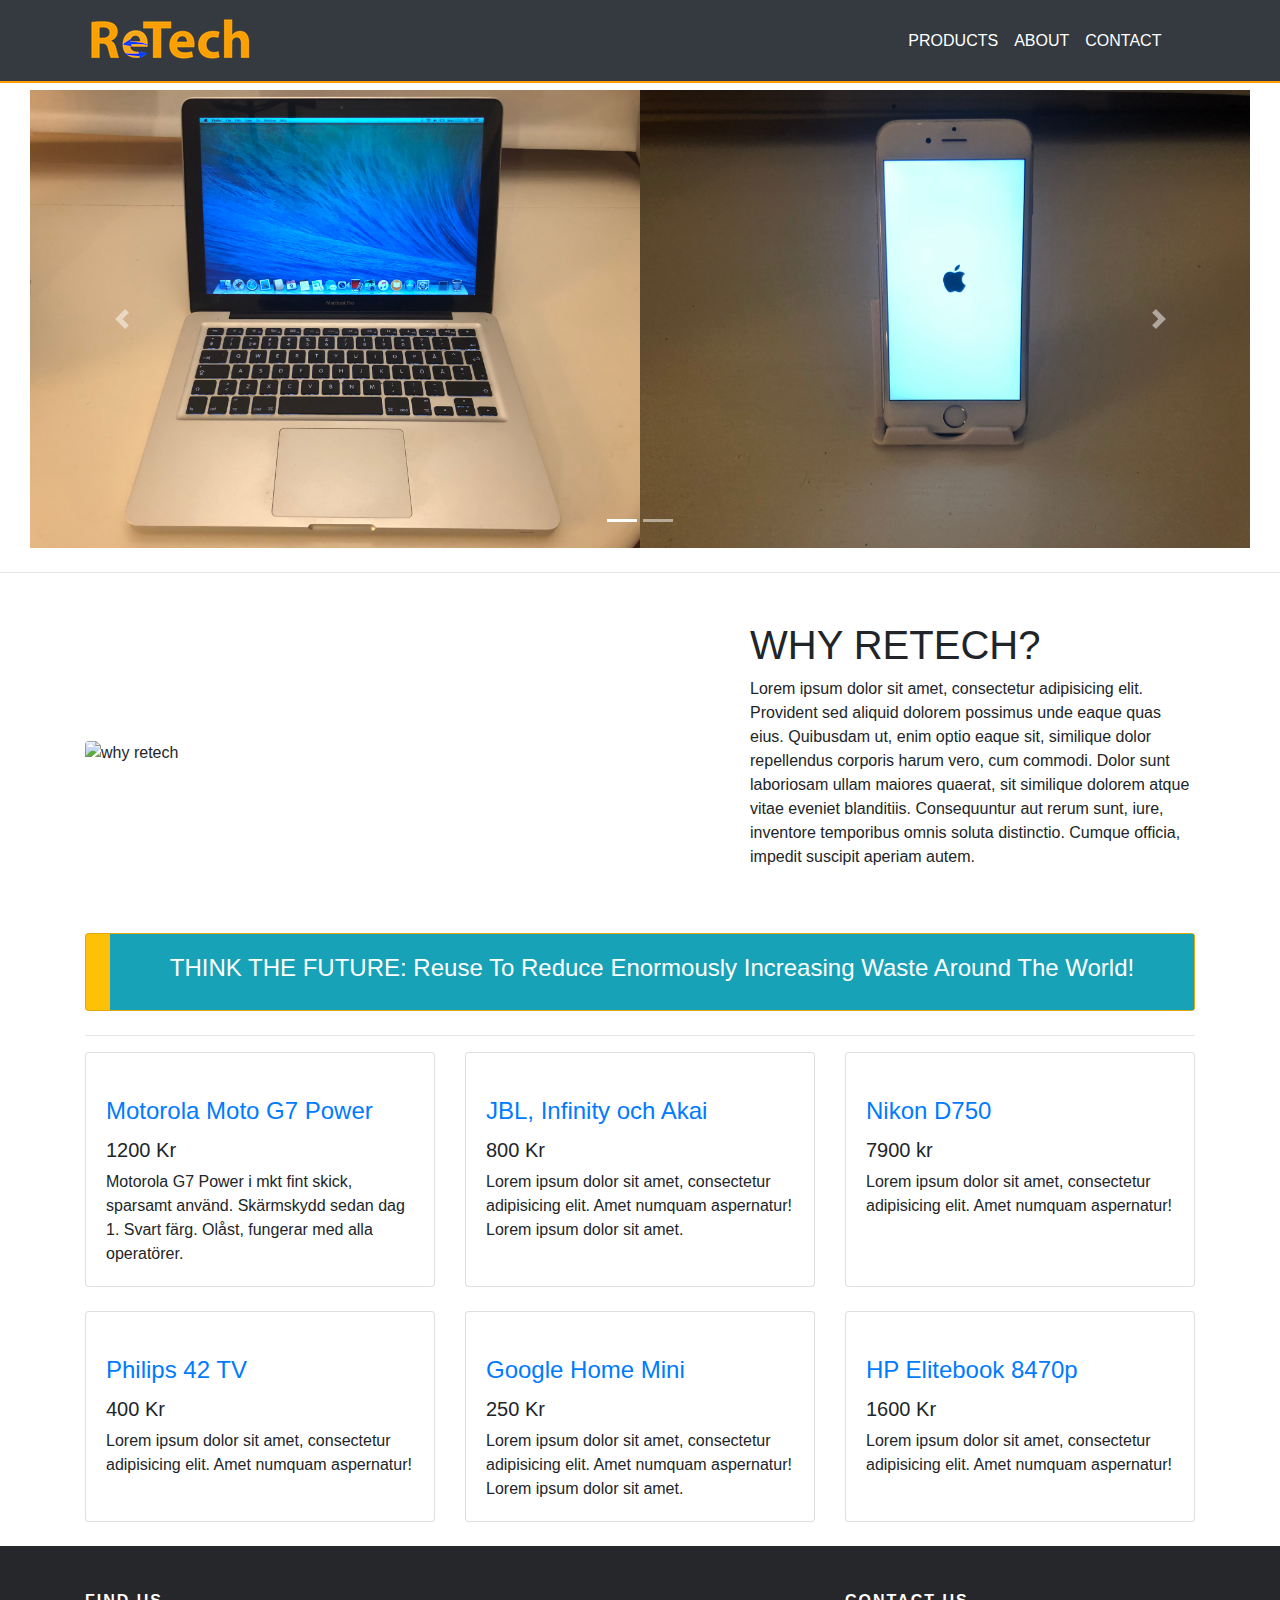
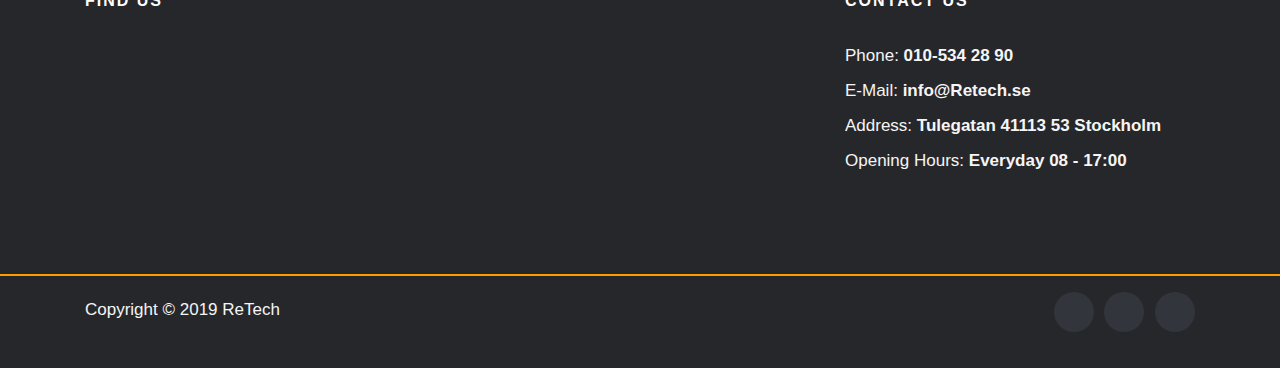
==== main.html @ e233557e "Merge branch 'master' of https://github.com/IlluminatorWatch/ReTech" ====
<!DOCTYPE html>
<html lang="en">

<head>
    <title>ReTech</title>

    <!-- Required meta tags -->
    <meta charset="utf-8">
    <meta name="viewport" content="width=device-width, initial-scale=1, shrink-to-fit=no">

    <!-- Fontawesome CSS -->
    <link rel="stylesheet" href="https://use.fontawesome.com/releases/v5.6.1/css/all.css" integrity="sha384-gfdkjb5BdAXd+lj+gudLWI+BXq4IuLW5IT+brZEZsLFm++aCMlF1V92rMkPaX4PP" crossorigin="anonymous">

    <!-- Bootstrap CSS -->
    <link rel="stylesheet" href="https://stackpath.bootstrapcdn.com/bootstrap/4.1.3/css/bootstrap.min.css">


    <link rel="stylesheet" href="css/main.css">


</head>

<body>
    <!-- Navbar -->
    <nav class="navbar bg-dark navbar-expand-md navbar-dark fixed-top" id="nav-main">
        <div class="container">
            <a href="main.html" class="navbar-brand">
                <img src="img/retech_logo_2.png" alt="ReTech logo">
            </a>
            <button class="navbar-toggler" type="button" data-toggle="collapse" data-target="#navbarCollapse">
                <span class="navbar-toggler-icon"></span>
            </button>

            <div id="navbarCollapse" class="collapse navbar-collapse">
                <ul class="navbar-nav ml-auto">
                    <li class="nav-item">
                        <a href="#" class="nav-link active"><i class="fa fa-fw fa-home"></i>
                        </a>
                    </li>

                    <li class="nav-item dropdown">
                        <a href="html/products.html" class="nav-link active">
                            PRODUCTS
                        </a>
                    </li>

                    <li class="nav-item">
                        <a href="html/about.html" class="nav-link active">
                            ABOUT
                        </a>
                    </li>

                    <li class="nav-item">
                        <a href="#footer" class="nav-link active">
                            CONTACT
                        </a>
                    </li>

                    <li class="nav-item">
                        <a href="html/cart.html" class="nav-link active"> <i class="fas fa-shopping-basket"></i><span class="badge badge-notify my-cart-badge text-warning"> </span>
                        </a>
                    </li>
                </ul>
            </div>
        </div>
    </nav>

    <!-- Carousel -->
    <div class="container-fluid">
        <div class="col-12">
            <div id="carouselExampleIndicators" class="carousel slide" data-ride="carousel">
                <ol class="carousel-indicators">
                    <li data-target="#carouselExampleIndicators" data-slide-to="0" class="active"></li>
                    <li data-target="#carouselExampleIndicators" data-slide-to="1"></li>
                </ol>
                <div class="carousel-inner">
                    <div class="carousel-item active">
                        <div class="my-carousel">
                            <img src="img/bild1.jpg" class="w-50" alt="...">
                            <img src="img/bild2.jpg" class="w-50" alt="...">
                        </div>
                    </div>
                    <div class="carousel-item">
                        <div class="my-carousel">
                            <img src="img/bild3.jpg" class="w-50" alt="...">
                            <img src="img/bild4.jpg" class="w-50" alt="...">
                        </div>
                    </div>
                </div>
                <a class="carousel-control-prev" href="#carouselExampleIndicators" role="button" data-slide="prev">
                    <span class="carousel-control-prev-icon" aria-hidden="true"></span>
                    <span class="sr-only">Previous</span>
                </a>
                <a class="carousel-control-next" href="#carouselExampleIndicators" role="button" data-slide="next">
                    <span class="carousel-control-next-icon" aria-hidden="true"></span>
                    <span class="sr-only">Next</span>
                </a>
            </div>
        </div>
    </div>


    <hr class=" mt-4">

    <!-- Page Content -->
    <div class="container">

        <!-- Why Retech -->
        <div class="row align-items-center my-5">
            <div class="col-lg-7">
                <img class="img-fluid rounded mb-4 mb-lg-0" src="img/foto_44.jpg" alt="why retech">
            </div>
            <div class="col-lg-5">
                <h1 class="font-weight-light">WHY RETECH?</h1>
                <p>Lorem ipsum dolor sit amet, consectetur adipisicing elit. Provident sed aliquid dolorem possimus unde eaque quas eius. Quibusdam ut, enim optio eaque sit, similique dolor repellendus corporis harum vero, cum commodi. Dolor sunt laboriosam
                    ullam maiores quaerat, sit similique dolorem atque vitae eveniet blanditiis. Consequuntur aut rerum sunt, iure, inventore temporibus omnis soluta distinctio. Cumque officia, impedit suscipit aperiam autem.</p>
            </div>
        </div>


        <!-- Call to Action -->
        <div class="card text-white bg-warning my-4  pl-4 text-center">
            <div class="card-body bg-info">
                <h4 class="text-white">
                    THINK THE FUTURE: Reuse To Reduce Enormously Increasing Waste Around The World!
                </h4>
            </div>
        </div>
        <hr class="mt-4">

        <!-- Content Row -->
        <div class="row">
            <div class="col-lg-4 col-md-6 mb-4">
                <div class="card h-100">
                    <a href="#"><img class="card-img-top" src="img/motorola.png" alt=""></a>
                    <div class="card-body">
                        <h4 class="card-title">
                            <a href="#">Motorola Moto G7 Power</a>
                        </h4>
                        <h5>1200 Kr</h5>
                        <p class="card-text">
                            Motorola G7 Power i mkt fint skick, sparsamt använd. Skärmskydd sedan dag 1. Svart färg. Olåst, fungerar med alla operatörer.
                        </p>
                    </div>
                </div>
            </div>
            <div class="col-lg-4 col-md-6 mb-4">
                <div class="card h-100">
                    <a href="#"><img class="card-img-top" src="img/Jbl.png" alt=""></a>
                    <div class="card-body">
                        <h4 class="card-title">
                            <a href="#">JBL, Infinity och Akai</a>
                        </h4>
                        <h5>800 Kr</h5>
                        <p class="card-text">Lorem ipsum dolor sit amet, consectetur adipisicing elit. Amet numquam aspernatur! Lorem ipsum dolor sit amet.</p>
                    </div>
                </div>
            </div>

            <div class="col-lg-4 col-md-6 mb-4">
                <div class="card h-100">
                    <a href="#"><img class="card-img-top" src="img/Nikon D750.png" alt=""></a>
                    <div class="card-body">
                        <h4 class="card-title">
                            <a href="#">Nikon D750</a>
                        </h4>
                        <h5>7900 kr</h5>
                        <p class="card-text">Lorem ipsum dolor sit amet, consectetur adipisicing elit. Amet numquam aspernatur!</p>
                    </div>
                </div>
            </div>

            <div class="col-lg-4 col-md-6 mb-4">
                <div class="card h-100">
                    <a href="#"><img class="card-img-top" src="img/Philips 42 TV.png" alt=""></a>
                    <div class="card-body">
                        <h4 class="card-title">
                            <a href="#">Philips 42 TV</a>
                        </h4>
                        <h5>400 Kr</h5>
                        <p class="card-text">Lorem ipsum dolor sit amet, consectetur adipisicing elit. Amet numquam aspernatur!</p>
                    </div>
                </div>
            </div>

            <div class="col-lg-4 col-md-6 mb-4">
                <div class="card h-100">
                    <a href="#"><img class="card-img-top" src="img/Google Home Mini.png" alt=""></a>
                    <div class="card-body">
                        <h4 class="card-title">
                            <a href="#">Google Home Mini</a>
                        </h4>
                        <h5>250 Kr</h5>
                        <p class="card-text">Lorem ipsum dolor sit amet, consectetur adipisicing elit. Amet numquam aspernatur! Lorem ipsum dolor sit amet.</p>
                    </div>
                </div>
            </div>

            <div class="col-lg-4 col-md-6 mb-4">
                <div class="card h-100">
                    <a href="#"><img class="card-img-top" src="img/HP Elitebook 8470p.png" alt=""></a>
                    <div class="card-body">
                        <h4 class="card-title">
                            <a href="#">HP Elitebook 8470p</a>
                        </h4>
                        <h5>1600 Kr</h5>
                        <p class="card-text">Lorem ipsum dolor sit amet, consectetur adipisicing elit. Amet numquam aspernatur!</p>
                    </div>
                </div>
            </div>
        </div>
    </div>
    <!-- /.container -->

    <!-- /footer -->
    <footer id="footer" class="site-footer">
        <div class="container">
            <div class="row">

                <div class="col-sm-12 col-md-8">
                    <h6><b>Find Us</b></h6>
                    <iframe src="https://www.google.com/maps/embed?pb=!1m18!1m12!1m3!1d2034.2135041573024!2d18.055839615561407!3d59.346083816721794!2m3!1f0!2f0!3f0!3m2!1i1024!2i768!4f13.1!3m3!1m2!1s0x465f9d6c1f42b387%3A0xdfa8086ea7907082!2sTulegatan%2041%2C%20113%2053%20Stockholm!5e0!3m2!1ssv!2sse!4v1575978745224!5m2!1ssv!2sse"
                        width="300" height="200" frameborder="0" style="border:0;" allowfullscreen=""></iframe>
                </div>

                <div class="col-xs-6 col-md-4">
                    <h6><b>Contact Us</b></h6>
                    <ul class="footer-contact">
                        <li>Phone: <b>010-534 28 90</b></li>
                        <li>E-Mail: <b>info@Retech.se</b></li>
                        <li>Address: <b>Tulegatan 41113 53 Stockholm</b></li>
                        <li>Opening Hours: <b>Everyday 08 - 17:00</b></li>
                    </ul>
                </div>
            </div>
        </div>
        <hr class=" mt-4">
        <div class="container">
            <div class="row">
                <div class="col-md-8 col-sm-6 col-xs-12">
                    <p class="copyright-text">Copyright &copy; 2019 ReTech</p>
                </div>

                <div class="col-md-4 col-sm-6 col-xs-12">
                    <ul class="social-icons">
                        <li><a class="facebook" href="http://www.facebook.com/" target="_blank"><i class="fab fa-facebook-square"></i></a></li>
                        <li><a class="twitter" href="http://www.twitter.com/" target="_blank"><i class="fab fa-twitter"></i></a></li>
                        <li><a class="linkedin" href="http://www.linkedin.com/" target="_blank"><i class="fab fa-linkedin-in"></i></a></li>
                    </ul>
                </div>
            </div>
        </div>
    </footer>


    <button onclick="topFunction()" id="goToTopBtn" title="Go to top"><i class="fas fa-arrow-alt-circle-up"></i></button>

    <script src="https://code.jquery.com/jquery-3.4.1.slim.min.js" integrity="sha384-J6qa4849blE2+poT4WnyKhv5vZF5SrPo0iEjwBvKU7imGFAV0wwj1yYfoRSJoZ+n" crossorigin="anonymous"></script>
    <script src="https://cdn.jsdelivr.net/npm/popper.js@1.16.0/dist/umd/popper.min.js" integrity="sha384-Q6E9RHvbIyZFJoft+2mJbHaEWldlvI9IOYy5n3zV9zzTtmI3UksdQRVvoxMfooAo" crossorigin="anonymous"></script>
    <script src="https://stackpath.bootstrapcdn.com/bootstrap/4.4.0/js/bootstrap.min.js" integrity="sha384-3qaqj0lc6sV/qpzrc1N5DC6i1VRn/HyX4qdPaiEFbn54VjQBEU341pvjz7Dv3n6P" crossorigin="anonymous"></script>


    <script type="text/javascript" src="js/main.js"></script>


</body>

</html>
---- css/main.css ----
* {
    margin: 0;
    padding: 0;
}

.my-carousel {
    display: flex;
    display: -webkit-flex;
    flex-direction: row;
    align-items: center;
}

.navbar {
    border-bottom: 2px solid #FF9D00;
}

body {
    padding-top: 90px;
}

.container {
    width: 100%;
    padding-right: 15px;
    padding-left: 15px;
    margin-right: auto;
    margin-left: auto;
}

.container-fluid {
    width: 100%;
    padding-right: 15px;
    padding-left: 15px;
    margin-right: auto;
    margin-left: auto;
}

.row {
    display: -ms-flexbox;
    display: flex;
    -ms-flex-wrap: wrap;
    flex-wrap: wrap;
    margin-right: -15px;
    margin-left: -15px;
}

img:hover {
    transform: scale(1.05);
    transition: transform .10s;
}

#goToTopBtn {
    display: none;
    position: fixed;
    bottom: 20px;
    right: 30px;
    border: none;
    background-color: #FF9D00;
    color: blue;
    cursor: pointer;
    padding: 10px;
    border-radius: 4px;
}


/*footer*/

.site-footer {
    background-color: #26272b;
    padding: 45px 0 20px;
    font-size: 17px;
    line-height: 35px;
    color: whitesmoke;
}

.site-footer hr {
    border: solid 1px #FF9D00;
}

.site-footer h6 {
    color: #fff;
    font-size: 16px;
    text-transform: uppercase;
    padding-bottom: 20px;
    letter-spacing: 2px;
}

.footer-contact {
    padding-left: 0;
    list-style: none
}

.site-footer .social-icons {
    text-align: right
}

.site-footer .social-icons a {
    width: 40px;
    height: 40px;
    line-height: 40px;
    margin-left: 6px;
    margin-right: 0;
    border-radius: 100%;
    background-color: #33353d
}

.copyright-text {
    margin: 0
}

@media (max-width:991px) {
    .site-footer [class^=col-] {
        margin-bottom: 30px
    }
}

@media (max-width:767px) {
    .site-footer {
        padding-bottom: 0
    }
    .site-footer .copyright-text,
    .site-footer .social-icons {
        text-align: center
    }
}

.social-icons {
    padding-left: 0;
    margin-bottom: 0;
    list-style: none
}

.social-icons li {
    display: inline-block;
    margin-bottom: 4px
}

.social-icons li.title {
    margin-right: 15px;
    text-transform: uppercase;
    color: #96a2b2;
    font-weight: 700;
    font-size: 13px
}

.social-icons a {
    background-color: #eceeef;
    color: #818a91;
    font-size: 16px;
    display: inline-block;
    line-height: 44px;
    width: 44px;
    height: 44px;
    text-align: center;
    margin-right: 8px;
    border-radius: 100%;
    -webkit-transition: all .2s linear;
    -o-transition: all .2s linear;
    transition: all .2s linear
}

.social-icons a:active,
.social-icons a:focus,
.social-icons a:hover {
    color: #fff;
    background-color: #29aafe
}

.social-icons.size-sm a {
    line-height: 34px;
    height: 34px;
    width: 34px;
    font-size: 14px
}

.social-icons a.facebook:hover {
    background-color: #3b5998
}

.social-icons a.twitter:hover {
    background-color: #00aced
}

.social-icons a.linkedin:hover {
    background-color: #007bb6
}

@media (max-width:767px) {
    .social-icons li.title {
        display: block;
        margin-right: 0;
        font-weight: 600
    }
}

@media (min-width: 576px) {
    .container {
        max-width: 540px;
    }
}

@media (min-width: 768px) {
    .container {
        max-width: 720px;
    }
}

@media (min-width: 992px) {
    .container {
        max-width: 960px;
    }
}

@media (min-width: 1200px) {
    .container {
        max-width: 1140px;
    }
}
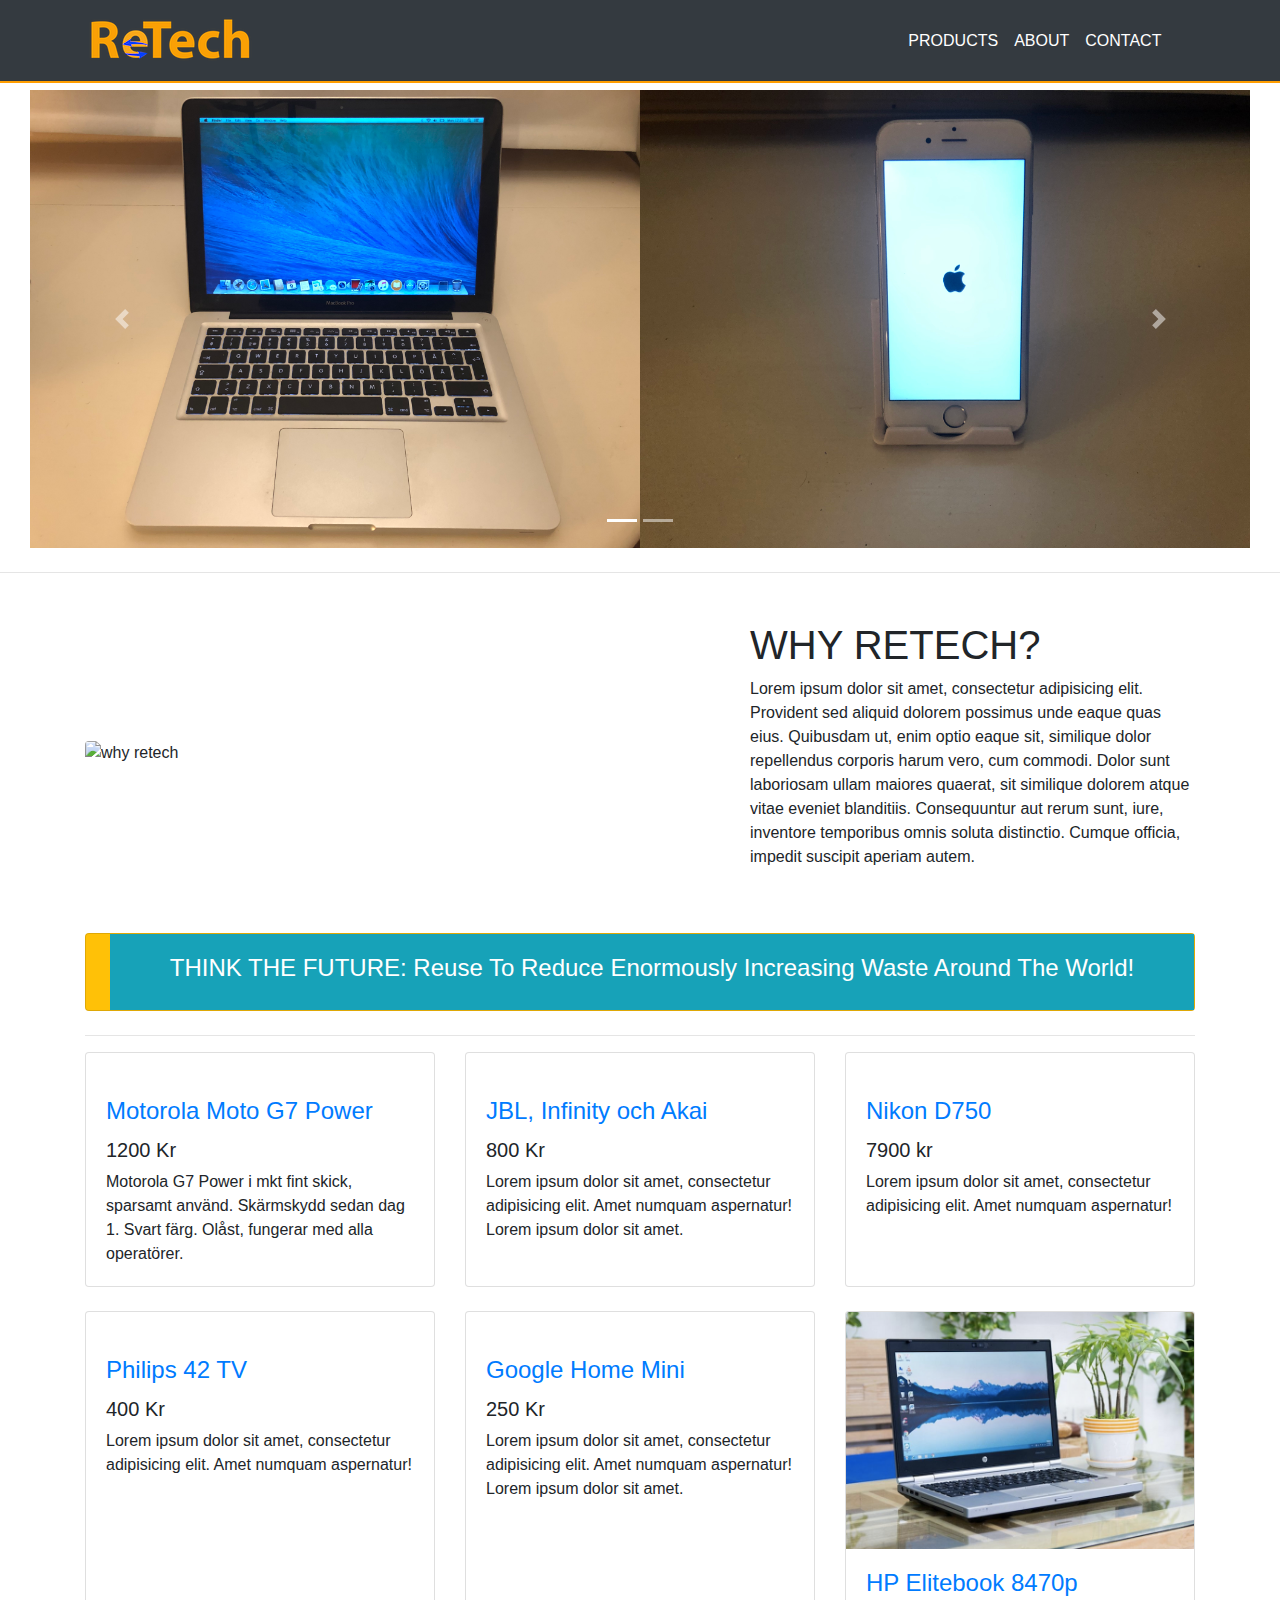
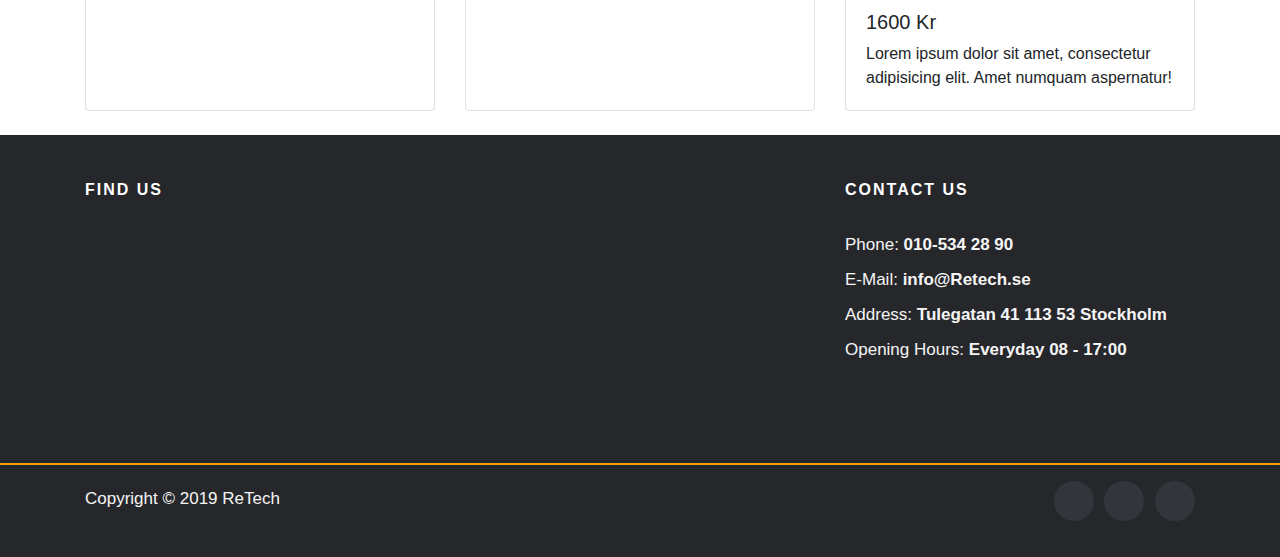
==== commit 56fca534: "Merge branch 'master' of https://github.com/IlluminatorWatch/ReTech" ====
--- a/main.html
+++ b/main.html
@@ -228,7 +228,7 @@
                     <ul class="footer-contact">
                         <li>Phone: <b>010-534 28 90</b></li>
                         <li>E-Mail: <b>info@Retech.se</b></li>
-                        <li>Address: <b>Tulegatan 41113 53 Stockholm</b></li>
+                        <li>Address: <b>Tulegatan 41 113 53 Stockholm</b></li>
                         <li>Opening Hours: <b>Everyday 08 - 17:00</b></li>
                     </ul>
                 </div>
--- a/css/main.css
+++ b/css/main.css
@@ -1,217 +1,234 @@
+/*footer*/
 * {
-    margin: 0;
-    padding: 0;
+  margin: 0;
+  padding: 0;
 }
 
 .my-carousel {
-    display: flex;
-    display: -webkit-flex;
-    flex-direction: row;
-    align-items: center;
+  display: -webkit-box;
+  display: -ms-flexbox;
+  display: flex;
+  display: -webkit-flex;
+  -webkit-box-orient: horizontal;
+  -webkit-box-direction: normal;
+      -ms-flex-direction: row;
+          flex-direction: row;
+  -webkit-box-align: center;
+      -ms-flex-align: center;
+          align-items: center;
 }
 
 .navbar {
-    border-bottom: 2px solid #FF9D00;
+  border-bottom: 2px solid #FF9D00;
 }
 
 body {
-    padding-top: 90px;
+  padding-top: 90px;
 }
 
 .container {
-    width: 100%;
-    padding-right: 15px;
-    padding-left: 15px;
-    margin-right: auto;
-    margin-left: auto;
+  width: 100%;
+  padding-right: 15px;
+  padding-left: 15px;
+  margin-right: auto;
+  margin-left: auto;
 }
 
 .container-fluid {
-    width: 100%;
-    padding-right: 15px;
-    padding-left: 15px;
-    margin-right: auto;
-    margin-left: auto;
+  width: 100%;
+  padding-right: 15px;
+  padding-left: 15px;
+  margin-right: auto;
+  margin-left: auto;
 }
 
 .row {
-    display: -ms-flexbox;
-    display: flex;
-    -ms-flex-wrap: wrap;
-    flex-wrap: wrap;
-    margin-right: -15px;
-    margin-left: -15px;
+  display: -ms-flexbox;
+  display: -webkit-box;
+  display: flex;
+  -ms-flex-wrap: wrap;
+  flex-wrap: wrap;
+  margin-right: -15px;
+  margin-left: -15px;
 }
 
 img:hover {
-    transform: scale(1.05);
-    transition: transform .10s;
+  -webkit-transform: scale(1.05);
+          transform: scale(1.05);
+  -webkit-transition: -webkit-transform .10s;
+  transition: -webkit-transform .10s;
+  transition: transform .10s;
+  transition: transform .10s, -webkit-transform .10s;
 }
 
 #goToTopBtn {
-    display: none;
-    position: fixed;
-    bottom: 20px;
-    right: 30px;
-    border: none;
-    background-color: #FF9D00;
-    color: blue;
-    cursor: pointer;
-    padding: 10px;
-    border-radius: 4px;
-}
-
-
-/*footer*/
+  display: none;
+  position: fixed;
+  bottom: 20px;
+  right: 30px;
+  border: none;
+  background-color: #FF9D00;
+  color: blue;
+  cursor: pointer;
+  padding: 10px;
+  border-radius: 4px;
+}
 
 .site-footer {
-    background-color: #26272b;
-    padding: 45px 0 20px;
-    font-size: 17px;
-    line-height: 35px;
-    color: whitesmoke;
+  background-color: #26272b;
+  padding: 45px 0 20px;
+  font-size: 17px;
+  line-height: 35px;
+  color: whitesmoke;
 }
 
 .site-footer hr {
-    border: solid 1px #FF9D00;
+  border: solid 1px #FF9D00;
 }
 
 .site-footer h6 {
-    color: #fff;
-    font-size: 16px;
-    text-transform: uppercase;
-    padding-bottom: 20px;
-    letter-spacing: 2px;
+  color: #fff;
+  font-size: 16px;
+  text-transform: uppercase;
+  padding-bottom: 20px;
+  letter-spacing: 2px;
+}
+
+.site-footer .social-icons {
+  text-align: right;
+}
+
+.site-footer .social-icons a {
+  width: 40px;
+  height: 40px;
+  line-height: 40px;
+  margin-left: 6px;
+  margin-right: 0;
+  border-radius: 100%;
+  background-color: #33353d;
 }
 
 .footer-contact {
-    padding-left: 0;
-    list-style: none
-}
-
-.site-footer .social-icons {
-    text-align: right
-}
-
-.site-footer .social-icons a {
-    width: 40px;
-    height: 40px;
-    line-height: 40px;
-    margin-left: 6px;
+  padding-left: 0;
+  list-style: none;
+}
+
+.copyright-text {
+  margin: 0;
+}
+
+.social-icons {
+  padding-left: 0;
+  margin-bottom: 0;
+  list-style: none;
+}
+
+.social-icons li {
+  display: inline-block;
+  margin-bottom: 4px;
+}
+
+.social-icons li.title {
+  margin-right: 15px;
+  text-transform: uppercase;
+  color: #96a2b2;
+  font-weight: 700;
+  font-size: 13px;
+}
+
+.social-icons a {
+  background-color: #eceeef;
+  color: #818a91;
+  font-size: 16px;
+  display: inline-block;
+  line-height: 44px;
+  width: 44px;
+  height: 44px;
+  text-align: center;
+  margin-right: 8px;
+  border-radius: 100%;
+  -webkit-transition: all .2s linear;
+  transition: all .2s linear;
+}
+
+.social-icons a:active {
+  color: #fff;
+  background-color: #29aafe;
+}
+
+.social-icons a:focus {
+  color: #fff;
+  background-color: #29aafe;
+}
+
+.social-icons a:hover {
+  color: #fff;
+  background-color: #29aafe;
+}
+
+.social-icons a.facebook:hover {
+  background-color: #3b5998;
+}
+
+.social-icons a.twitter:hover {
+  background-color: #00aced;
+}
+
+.social-icons a.linkedin:hover {
+  background-color: #007bb6;
+}
+
+.social-icons.size-sm a {
+  line-height: 34px;
+  height: 34px;
+  width: 34px;
+  font-size: 14px;
+}
+
+@media (max-width: 991px) {
+  .site-footer [class^=col-] {
+    margin-bottom: 30px;
+  }
+}
+
+@media (max-width: 767px) {
+  .site-footer {
+    padding-bottom: 0;
+  }
+  .site-footer .copyright-text {
+    text-align: center;
+  }
+  .site-footer .social-icons {
+    text-align: center;
+  }
+  .social-icons li.title {
+    display: block;
     margin-right: 0;
-    border-radius: 100%;
-    background-color: #33353d
-}
-
-.copyright-text {
-    margin: 0
-}
-
-@media (max-width:991px) {
-    .site-footer [class^=col-] {
-        margin-bottom: 30px
-    }
-}
-
-@media (max-width:767px) {
-    .site-footer {
-        padding-bottom: 0
-    }
-    .site-footer .copyright-text,
-    .site-footer .social-icons {
-        text-align: center
-    }
-}
-
-.social-icons {
-    padding-left: 0;
-    margin-bottom: 0;
-    list-style: none
-}
-
-.social-icons li {
-    display: inline-block;
-    margin-bottom: 4px
-}
-
-.social-icons li.title {
-    margin-right: 15px;
-    text-transform: uppercase;
-    color: #96a2b2;
-    font-weight: 700;
-    font-size: 13px
-}
-
-.social-icons a {
-    background-color: #eceeef;
-    color: #818a91;
-    font-size: 16px;
-    display: inline-block;
-    line-height: 44px;
-    width: 44px;
-    height: 44px;
-    text-align: center;
-    margin-right: 8px;
-    border-radius: 100%;
-    -webkit-transition: all .2s linear;
-    -o-transition: all .2s linear;
-    transition: all .2s linear
-}
-
-.social-icons a:active,
-.social-icons a:focus,
-.social-icons a:hover {
-    color: #fff;
-    background-color: #29aafe
-}
-
-.social-icons.size-sm a {
-    line-height: 34px;
-    height: 34px;
-    width: 34px;
-    font-size: 14px
-}
-
-.social-icons a.facebook:hover {
-    background-color: #3b5998
-}
-
-.social-icons a.twitter:hover {
-    background-color: #00aced
-}
-
-.social-icons a.linkedin:hover {
-    background-color: #007bb6
-}
-
-@media (max-width:767px) {
-    .social-icons li.title {
-        display: block;
-        margin-right: 0;
-        font-weight: 600
-    }
+    font-weight: 600;
+  }
 }
 
 @media (min-width: 576px) {
-    .container {
-        max-width: 540px;
-    }
+  .container {
+    max-width: 540px;
+  }
 }
 
 @media (min-width: 768px) {
-    .container {
-        max-width: 720px;
-    }
+  .container {
+    max-width: 720px;
+  }
 }
 
 @media (min-width: 992px) {
-    .container {
-        max-width: 960px;
-    }
+  .container {
+    max-width: 960px;
+  }
 }
 
 @media (min-width: 1200px) {
-    .container {
-        max-width: 1140px;
-    }
-}+  .container {
+    max-width: 1140px;
+  }
+}
+/*# sourceMappingURL=main.css.map */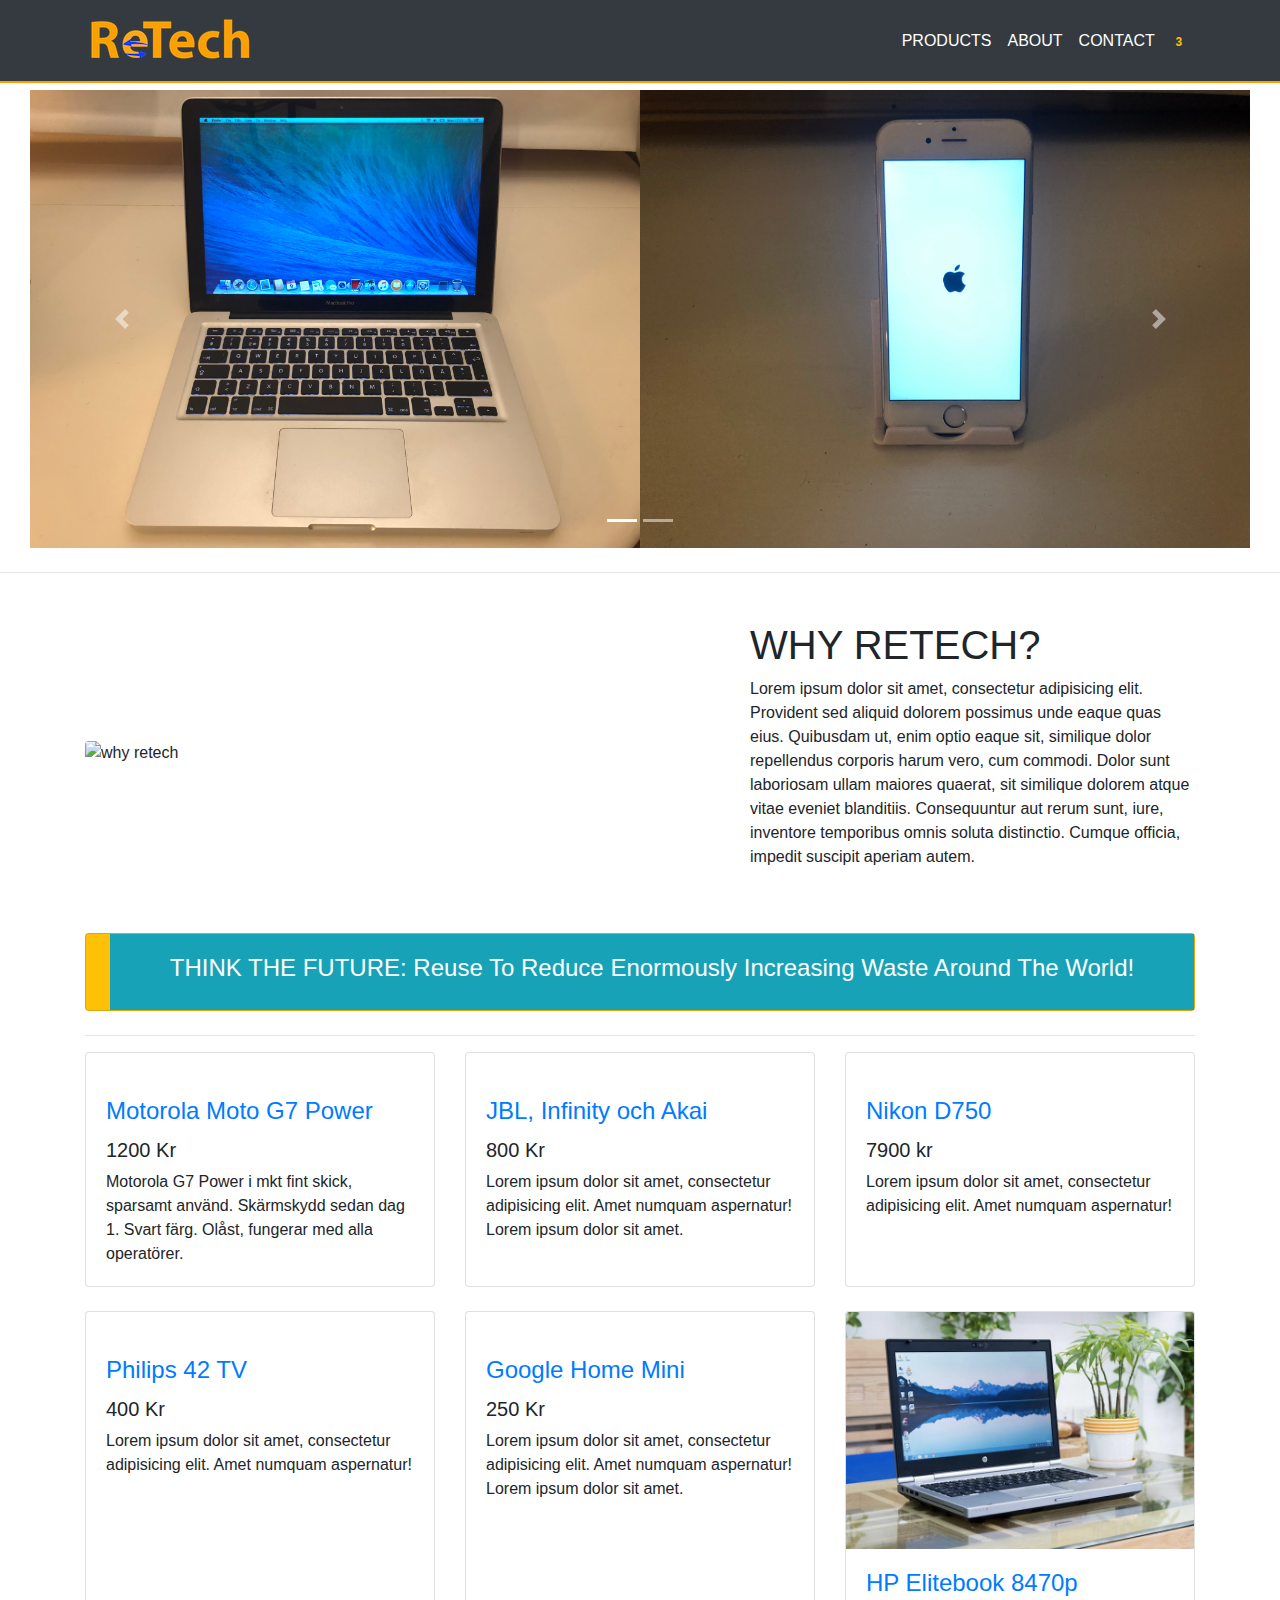
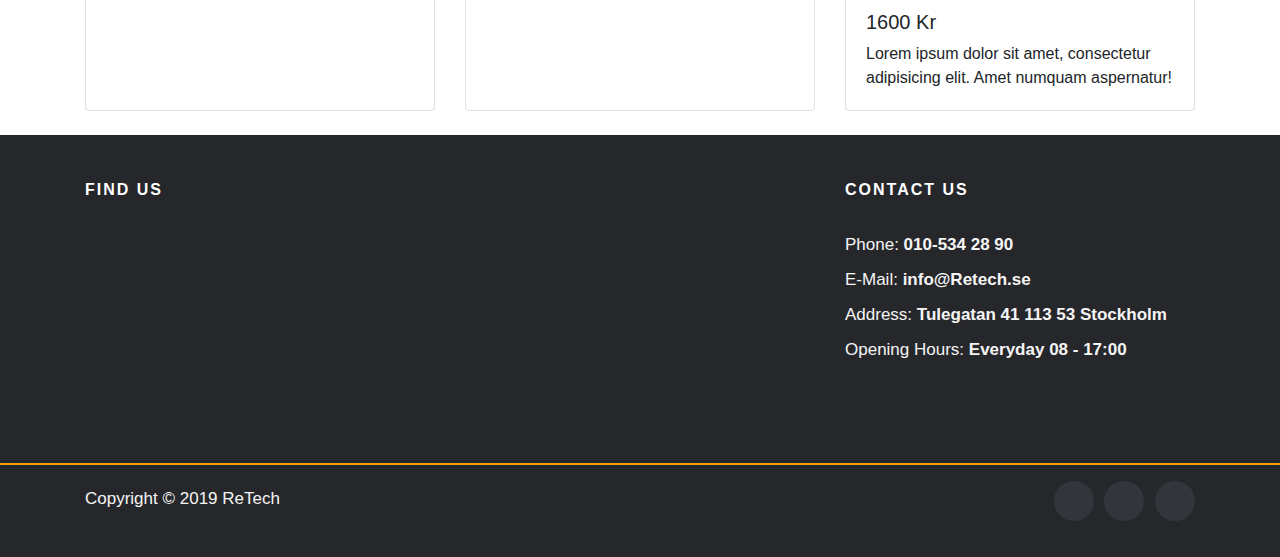
==== commit c248b1d6: "scss color" ====
--- a/main.html
+++ b/main.html
@@ -57,7 +57,7 @@
                     </li>
 
                     <li class="nav-item">
-                        <a href="html/cart.html" class="nav-link active"> <i class="fas fa-shopping-basket"></i><span class="badge badge-notify my-cart-badge text-warning"> </span>
+                        <a href="html/cart.html" class="nav-link active"> <i class="fas fa-shopping-basket"></i><span class="badge badge-notify my-cart-badge text-warning">3 </span>
                         </a>
                     </li>
                 </ul>
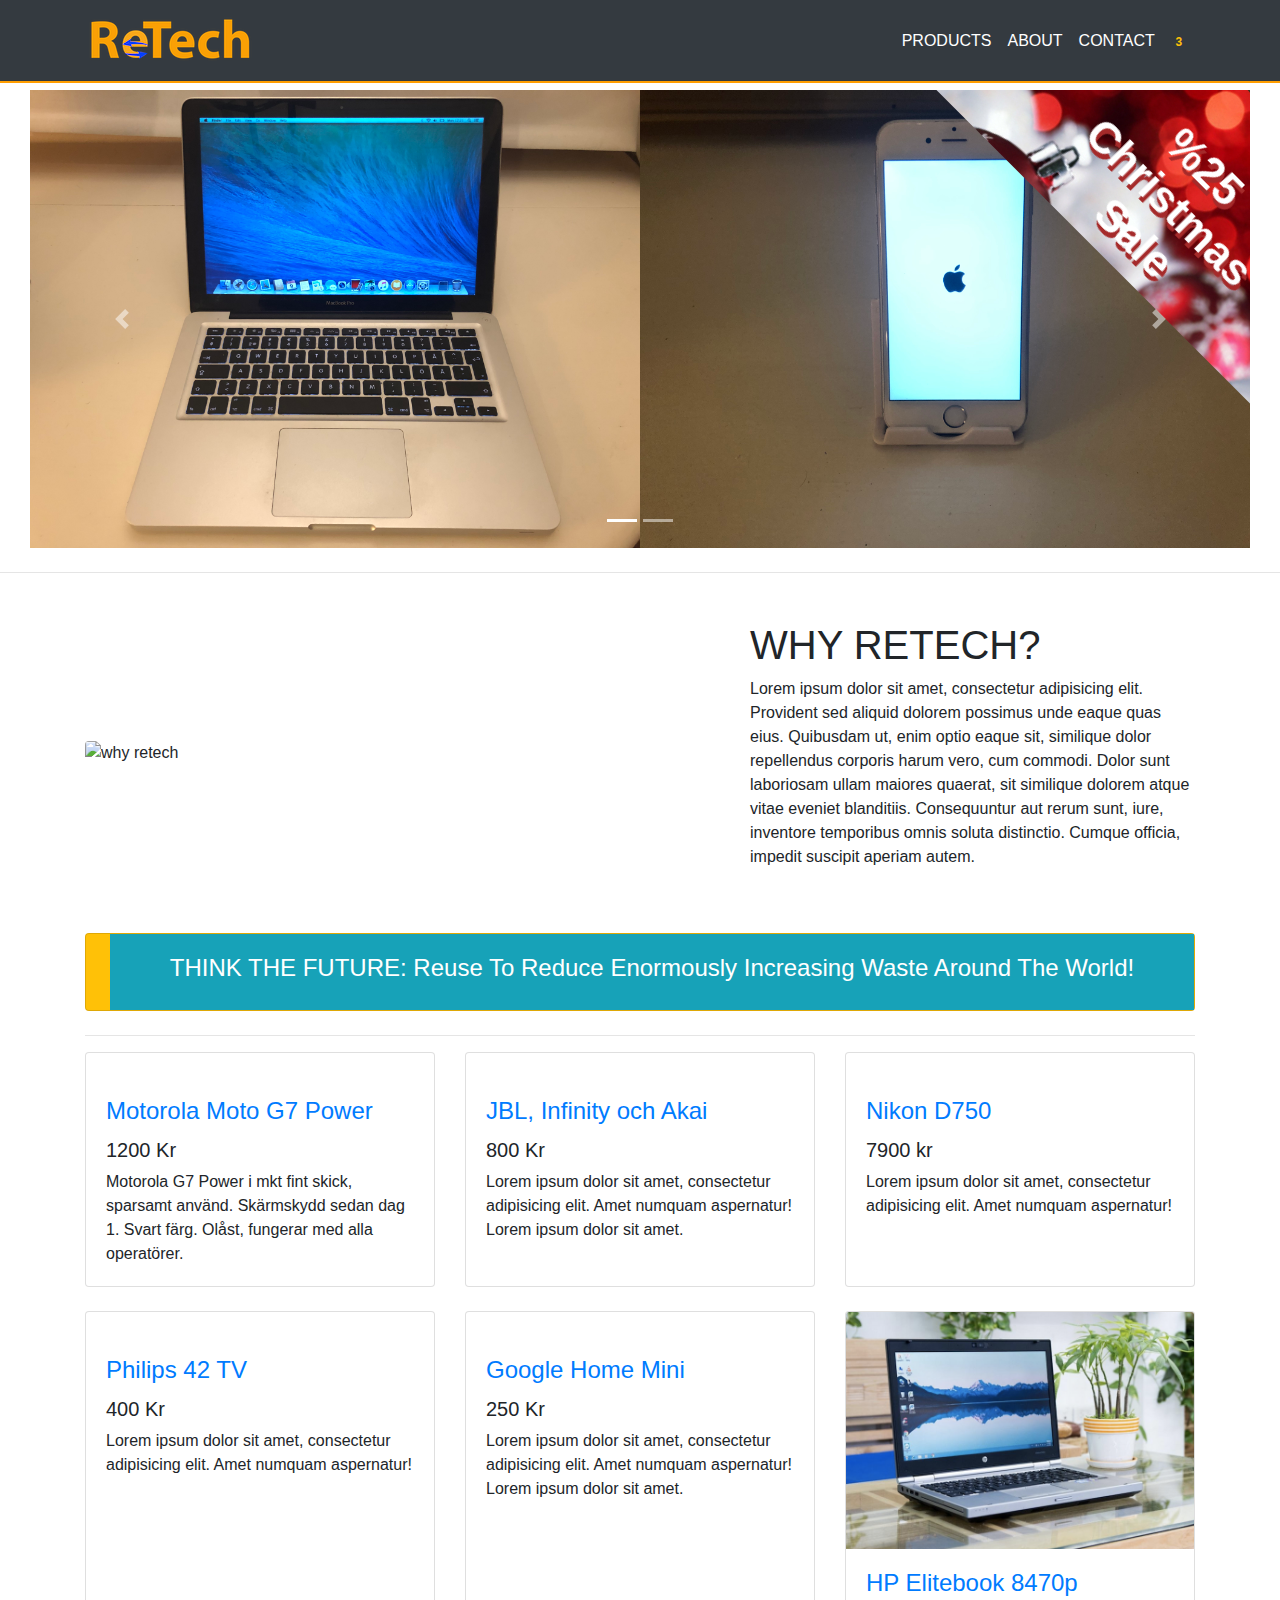
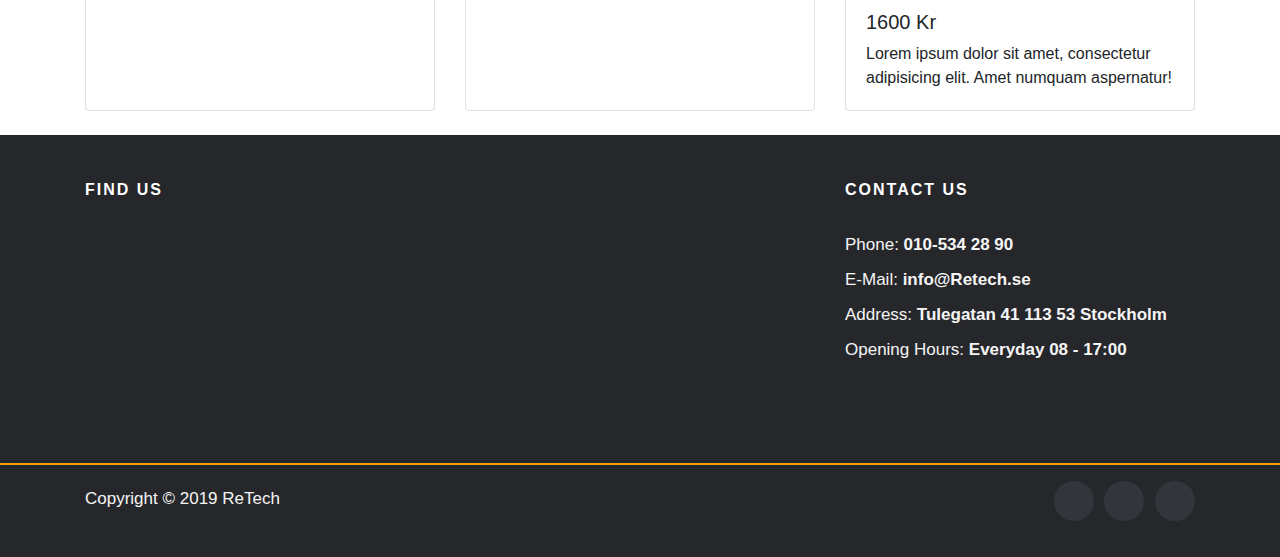
==== commit 6c1987de: "Merge branch 'master' of https://github.com/IlluminatorWatch/ReTech" ====
--- a/main.html
+++ b/main.html
@@ -78,12 +78,18 @@
                         <div class="my-carousel">
                             <img src="img/bild1.jpg" class="w-50" alt="...">
                             <img src="img/bild2.jpg" class="w-50" alt="...">
+                            <div class="salebox">
+                                <div class="sale">%25 <br/> Christmas <br/>Sale</div>
+                            </div>
                         </div>
                     </div>
                     <div class="carousel-item">
                         <div class="my-carousel">
                             <img src="img/bild3.jpg" class="w-50" alt="...">
                             <img src="img/bild4.jpg" class="w-50" alt="...">
+                            <div class="salebox">
+                                <div class="sale">%25 <br/> Christmas <br/>Sale</div>
+                            </div>
                         </div>
                     </div>
                 </div>
--- a/css/main.css
+++ b/css/main.css
@@ -208,6 +208,30 @@
   }
 }
 
+.salebox {
+  width: 330px;
+  height: 350px;
+  position: absolute;
+  top: -15px;
+  right: -22px;
+}
+
+.sale {
+  font: bold 44px Sans-Serif;
+  color: white;
+  text-align: center;
+  text-shadow: 4px 4px brown;
+  transform: rotate(45deg);
+  -webkit-transform: rotate(45deg);
+  -moz-transform: rotate(45deg);
+  -ms-transform: rotate(45deg);
+  -o-transform: rotate(45deg);
+  padding: 60px 10px;
+  width: 490px;
+  height: 220px;
+  background: url(../img/christmas-sale.jpg);
+}
+
 @media (min-width: 576px) {
   .container {
     max-width: 540px;
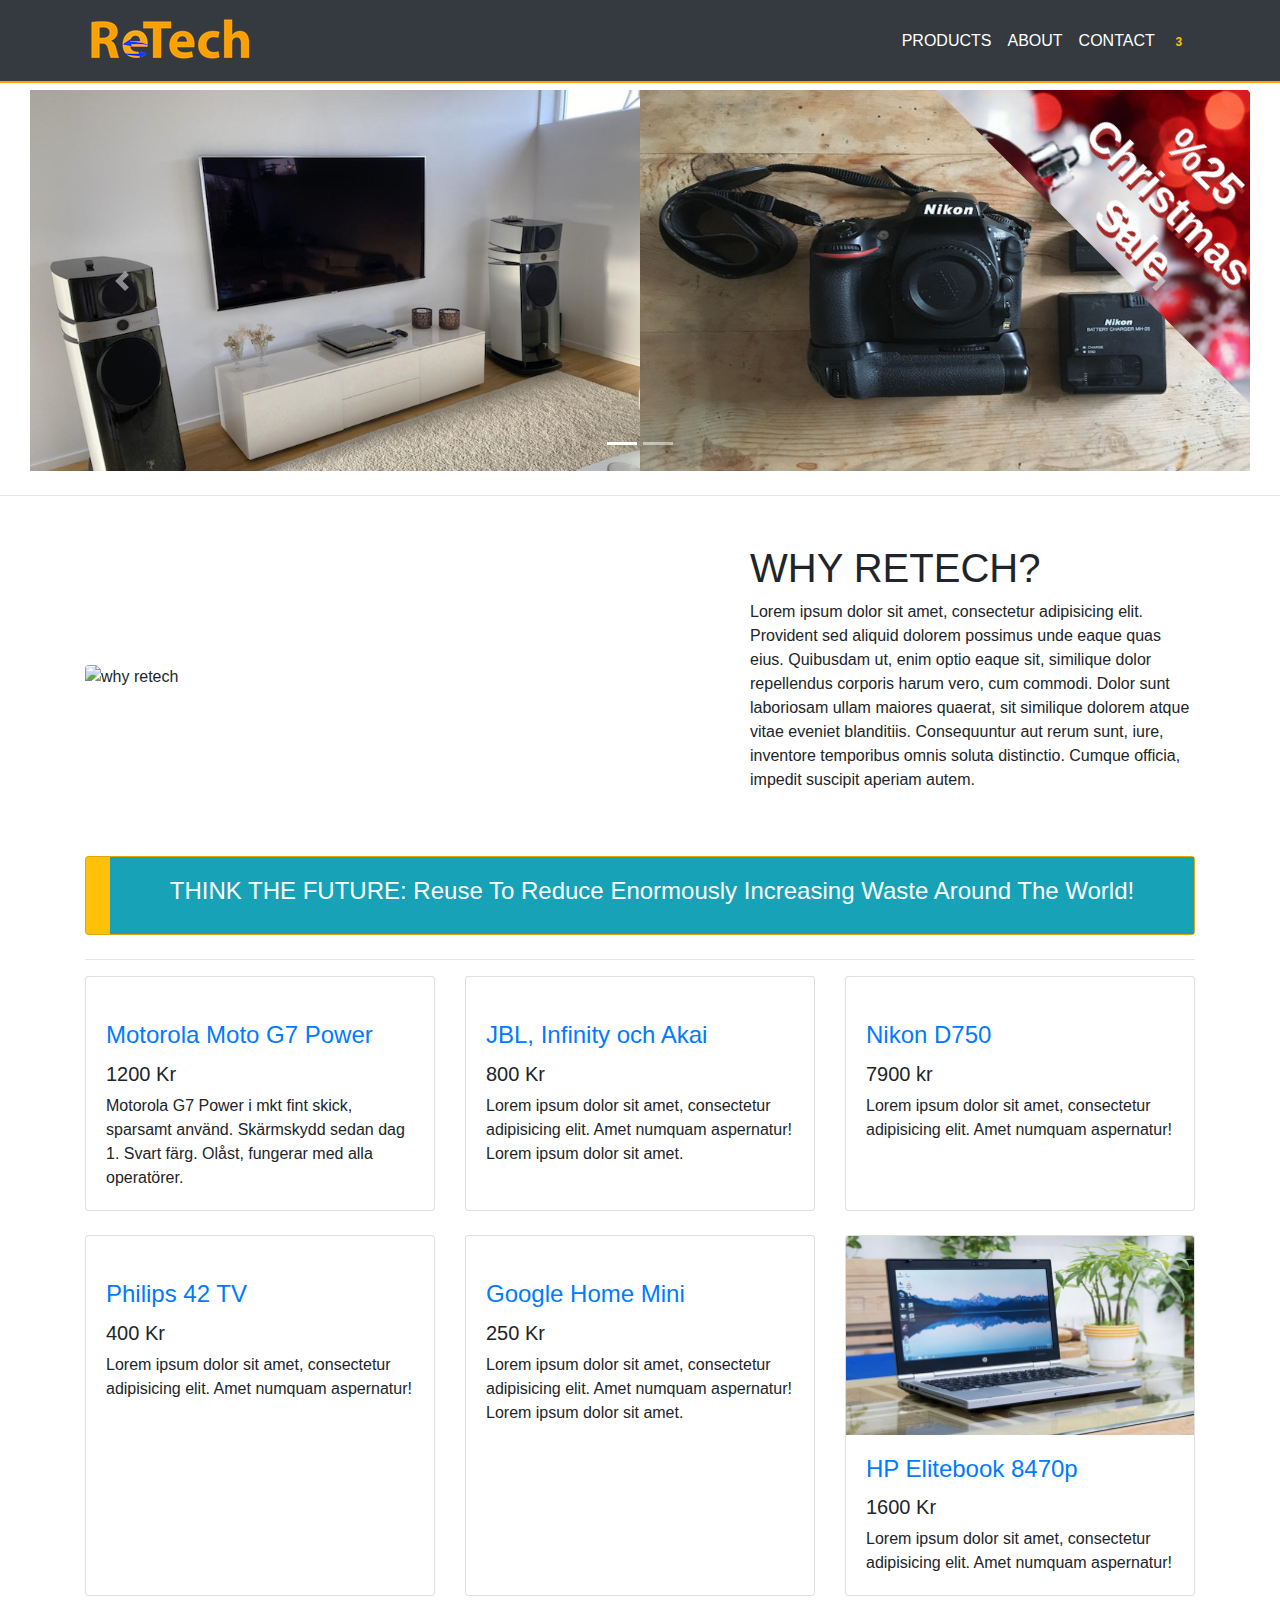
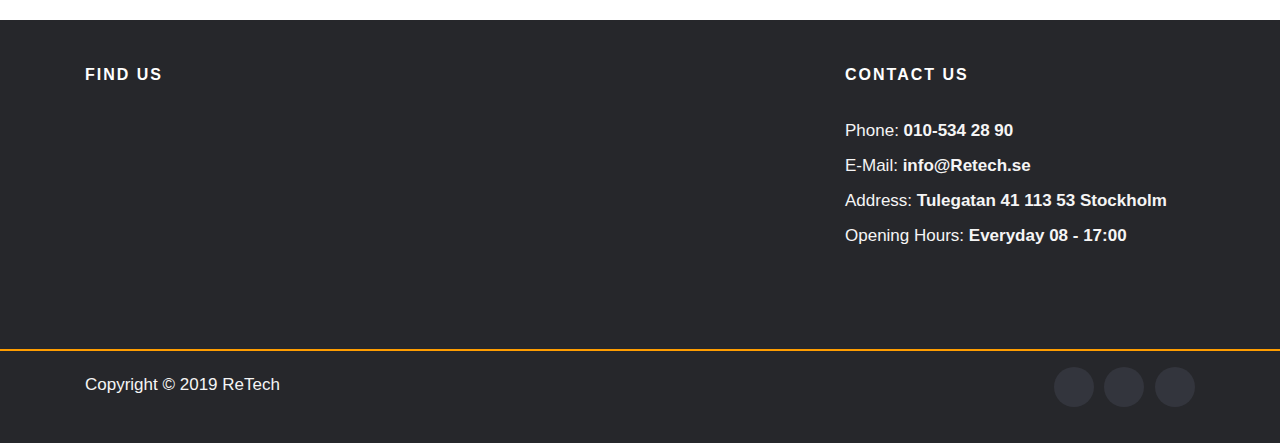
==== commit 8f44bd0d: "Merge branch 'master' of https://github.com/IlluminatorWatch/ReTech" ====
--- a/main.html
+++ b/main.html
@@ -75,22 +75,26 @@
                 </ol>
                 <div class="carousel-inner">
                     <div class="carousel-item active">
+                        <a href="html/products.html"></a>
                         <div class="my-carousel">
-                            <img src="img/bild1.jpg" class="w-50" alt="...">
-                            <img src="img/bild2.jpg" class="w-50" alt="...">
+                            <img src="img/carousel_1.png" class="w-50" alt="...">
+                            <img src="img/carousel_2.jpg" class="w-50" alt="...">
                             <div class="salebox">
                                 <div class="sale">%25 <br/> Christmas <br/>Sale</div>
                             </div>
                         </div>
+                        </a>
                     </div>
                     <div class="carousel-item">
-                        <div class="my-carousel">
-                            <img src="img/bild3.jpg" class="w-50" alt="...">
-                            <img src="img/bild4.jpg" class="w-50" alt="...">
-                            <div class="salebox">
-                                <div class="sale">%25 <br/> Christmas <br/>Sale</div>
+                        <a href="html/products.html">
+                            <div class="my-carousel">
+                                <img src="img/carousel_3.png" class="w-50" alt="...">
+                                <img src="img/carousel_4.png" class="w-50" alt="...">
+                                <div class="salebox">
+                                    <div class="sale">%25 <br/> Christmas <br/>Sale</div>
+                                </div>
                             </div>
-                        </div>
+                        </a>
                     </div>
                 </div>
                 <a class="carousel-control-prev" href="#carouselExampleIndicators" role="button" data-slide="prev">
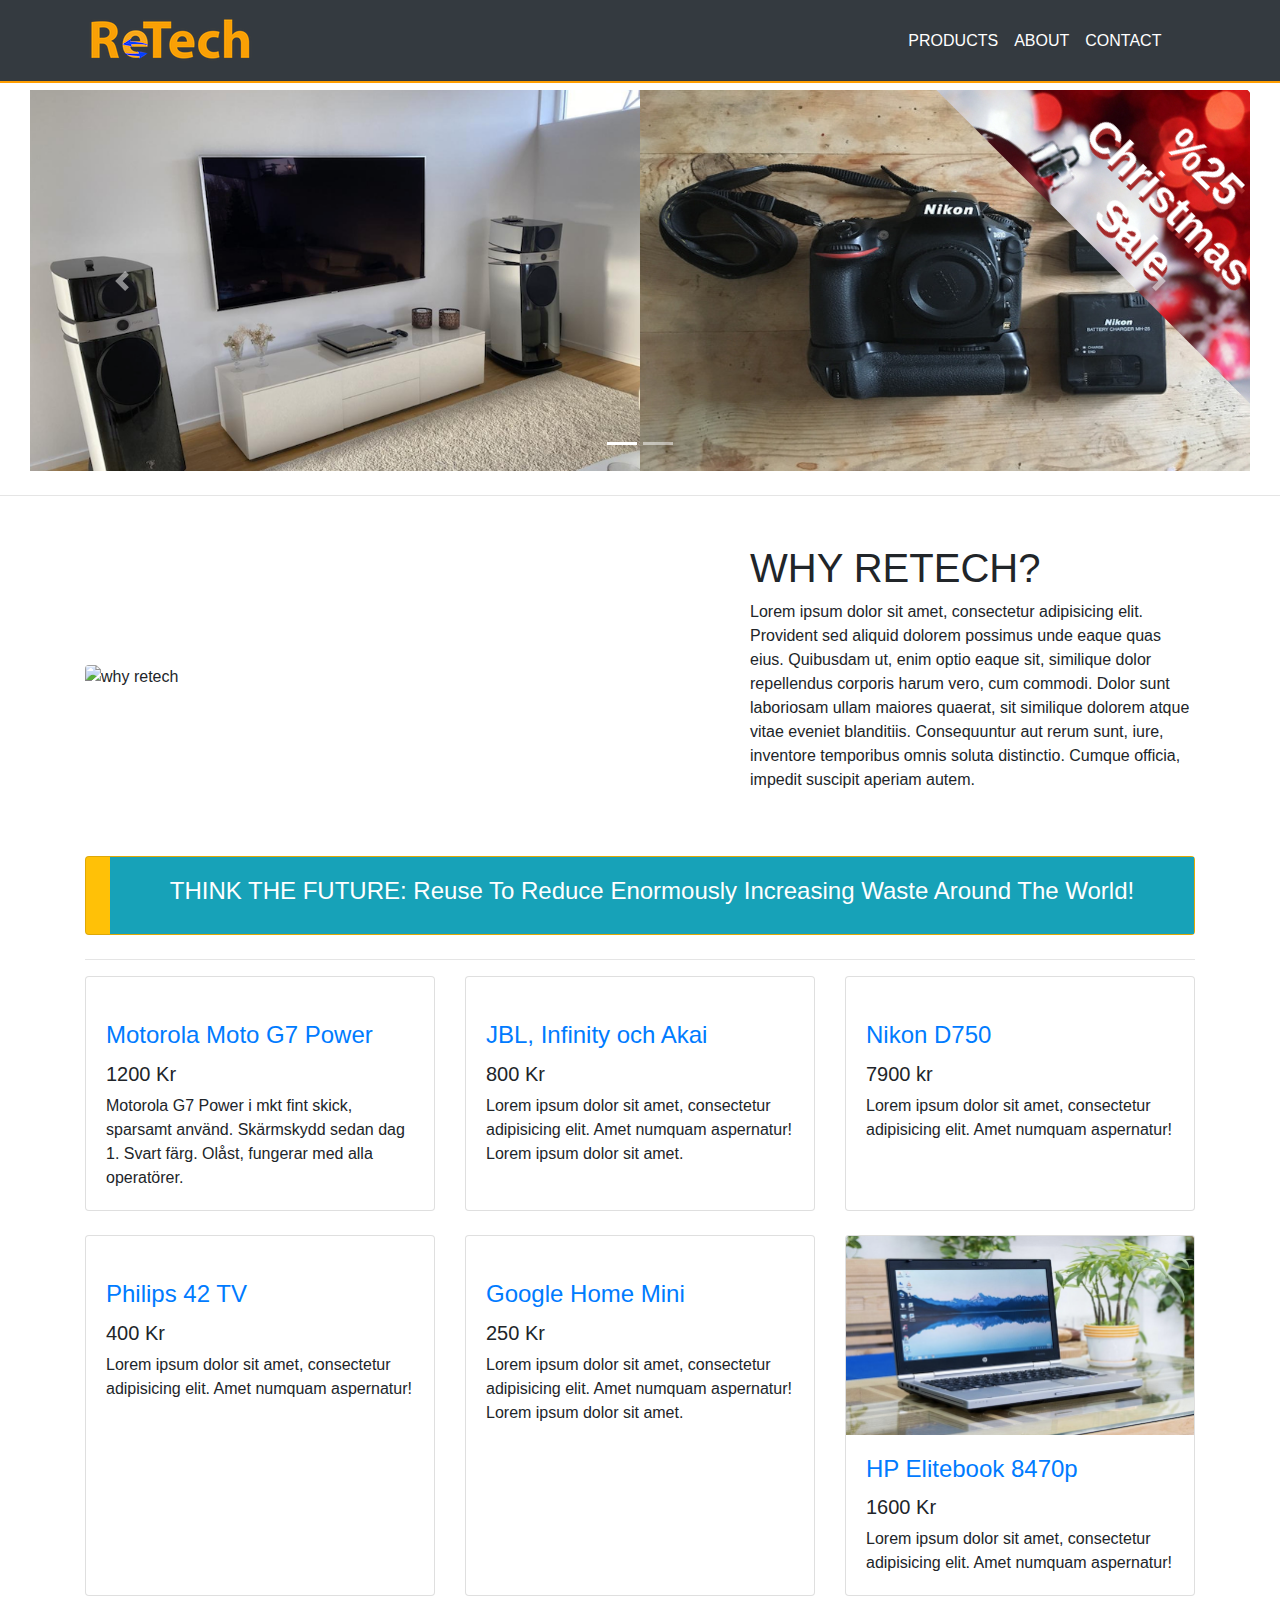
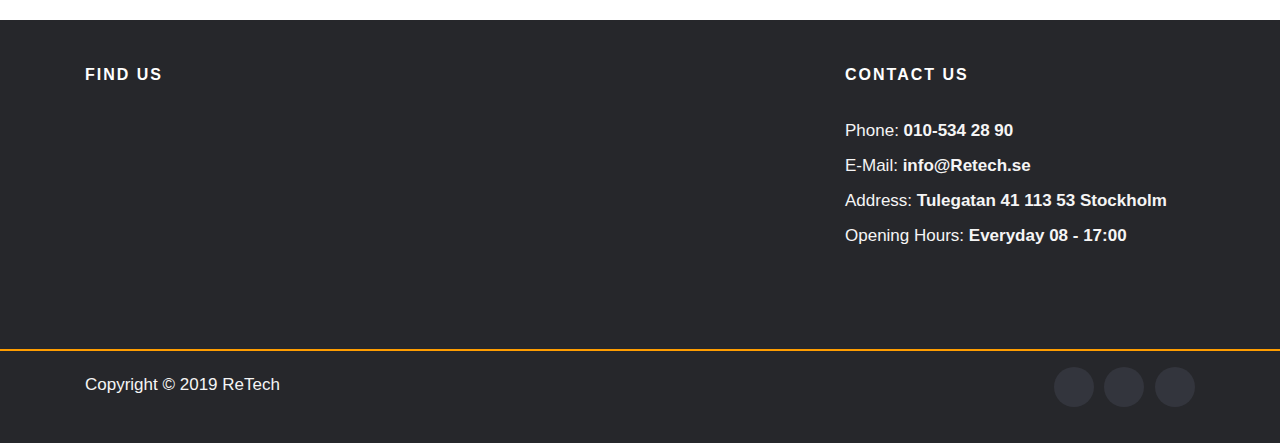
==== commit 5a24875b: "rr" ====
--- a/main.html
+++ b/main.html
@@ -57,7 +57,7 @@
                     </li>
 
                     <li class="nav-item">
-                        <a href="html/cart.html" class="nav-link active"> <i class="fas fa-shopping-basket"></i><span class="badge badge-notify my-cart-badge text-warning">3 </span>
+                        <a href="html/cart.html" class="nav-link active"> <i class="fas fa-shopping-basket"></i><span class="badge badge-notify my-cart-badge text-warning"> </span>
                         </a>
                     </li>
                 </ul>
--- a/css/main.css
+++ b/css/main.css
@@ -1,65 +1,44 @@
-/*footer*/
 * {
   margin: 0;
-  padding: 0;
-}
+  padding: 0; }
 
 .my-carousel {
-  display: -webkit-box;
-  display: -ms-flexbox;
   display: flex;
   display: -webkit-flex;
-  -webkit-box-orient: horizontal;
-  -webkit-box-direction: normal;
-      -ms-flex-direction: row;
-          flex-direction: row;
-  -webkit-box-align: center;
-      -ms-flex-align: center;
-          align-items: center;
-}
+  flex-direction: row;
+  align-items: center; }
 
 .navbar {
-  border-bottom: 2px solid #FF9D00;
-}
+  border-bottom: 2px solid #FF9D00; }
 
 body {
-  padding-top: 90px;
-}
+  padding-top: 90px; }
 
 .container {
   width: 100%;
   padding-right: 15px;
   padding-left: 15px;
   margin-right: auto;
-  margin-left: auto;
-}
+  margin-left: auto; }
 
 .container-fluid {
   width: 100%;
   padding-right: 15px;
   padding-left: 15px;
   margin-right: auto;
-  margin-left: auto;
-}
+  margin-left: auto; }
 
 .row {
   display: -ms-flexbox;
-  display: -webkit-box;
   display: flex;
   -ms-flex-wrap: wrap;
   flex-wrap: wrap;
   margin-right: -15px;
-  margin-left: -15px;
-}
+  margin-left: -15px; }
 
 img:hover {
-  -webkit-transform: scale(1.05);
-          transform: scale(1.05);
-  -webkit-transition: -webkit-transform .10s;
-  transition: -webkit-transform .10s;
-  transition: transform .10s;
-  transition: transform .10s, -webkit-transform .10s;
-}
+  transform: scale(1.05);
+  transition: transform .10s; }
 
 #goToTopBtn {
   display: none;
@@ -71,150 +50,112 @@
   color: blue;
   cursor: pointer;
   padding: 10px;
-  border-radius: 4px;
-}
+  border-radius: 4px; }
 
+/*footer*/
 .site-footer {
   background-color: #26272b;
   padding: 45px 0 20px;
   font-size: 17px;
   line-height: 35px;
-  color: whitesmoke;
-}
-
-.site-footer hr {
-  border: solid 1px #FF9D00;
-}
-
-.site-footer h6 {
-  color: #fff;
-  font-size: 16px;
-  text-transform: uppercase;
-  padding-bottom: 20px;
-  letter-spacing: 2px;
-}
-
-.site-footer .social-icons {
-  text-align: right;
-}
-
-.site-footer .social-icons a {
-  width: 40px;
-  height: 40px;
-  line-height: 40px;
-  margin-left: 6px;
-  margin-right: 0;
-  border-radius: 100%;
-  background-color: #33353d;
-}
+  color: whitesmoke; }
+  .site-footer hr {
+    border: solid 1px #FF9D00; }
+  .site-footer h6 {
+    color: #fff;
+    font-size: 16px;
+    text-transform: uppercase;
+    padding-bottom: 20px;
+    letter-spacing: 2px; }
+  .site-footer .social-icons {
+    text-align: right; }
+    .site-footer .social-icons a {
+      width: 40px;
+      height: 40px;
+      line-height: 40px;
+      margin-left: 6px;
+      margin-right: 0;
+      border-radius: 100%;
+      background-color: #33353d; }
 
 .footer-contact {
   padding-left: 0;
-  list-style: none;
-}
+  list-style: none; }
 
 .copyright-text {
-  margin: 0;
-}
+  margin: 0; }
 
 .social-icons {
   padding-left: 0;
   margin-bottom: 0;
-  list-style: none;
-}
-
-.social-icons li {
-  display: inline-block;
-  margin-bottom: 4px;
-}
-
-.social-icons li.title {
-  margin-right: 15px;
-  text-transform: uppercase;
-  color: #96a2b2;
-  font-weight: 700;
-  font-size: 13px;
-}
-
-.social-icons a {
-  background-color: #eceeef;
-  color: #818a91;
-  font-size: 16px;
-  display: inline-block;
-  line-height: 44px;
-  width: 44px;
-  height: 44px;
-  text-align: center;
-  margin-right: 8px;
-  border-radius: 100%;
-  -webkit-transition: all .2s linear;
-  transition: all .2s linear;
-}
-
-.social-icons a:active {
-  color: #fff;
-  background-color: #29aafe;
-}
-
-.social-icons a:focus {
-  color: #fff;
-  background-color: #29aafe;
-}
-
-.social-icons a:hover {
-  color: #fff;
-  background-color: #29aafe;
-}
-
-.social-icons a.facebook:hover {
-  background-color: #3b5998;
-}
-
-.social-icons a.twitter:hover {
-  background-color: #00aced;
-}
-
-.social-icons a.linkedin:hover {
-  background-color: #007bb6;
-}
+  list-style: none; }
+  .social-icons li {
+    display: inline-block;
+    margin-bottom: 4px; }
+  .social-icons li.title {
+    margin-right: 15px;
+    text-transform: uppercase;
+    color: #96a2b2;
+    font-weight: 700;
+    font-size: 13px; }
+  .social-icons a {
+    background-color: #eceeef;
+    color: #818a91;
+    font-size: 16px;
+    display: inline-block;
+    line-height: 44px;
+    width: 44px;
+    height: 44px;
+    text-align: center;
+    margin-right: 8px;
+    border-radius: 100%;
+    -webkit-transition: all .2s linear;
+    -o-transition: all .2s linear;
+    transition: all .2s linear; }
+    .social-icons a:active {
+      color: #fff;
+      background-color: #29aafe; }
+    .social-icons a:focus {
+      color: #fff;
+      background-color: #29aafe; }
+    .social-icons a:hover {
+      color: #fff;
+      background-color: #29aafe; }
+  .social-icons a.facebook:hover {
+    background-color: #3b5998; }
+  .social-icons a.twitter:hover {
+    background-color: #00aced; }
+  .social-icons a.linkedin:hover {
+    background-color: #007bb6; }
 
 .social-icons.size-sm a {
   line-height: 34px;
   height: 34px;
   width: 34px;
-  font-size: 14px;
-}
+  font-size: 14px; }
 
 @media (max-width: 991px) {
   .site-footer [class^=col-] {
-    margin-bottom: 30px;
-  }
-}
+    margin-bottom: 30px; } }
 
 @media (max-width: 767px) {
   .site-footer {
-    padding-bottom: 0;
-  }
-  .site-footer .copyright-text {
-    text-align: center;
-  }
-  .site-footer .social-icons {
-    text-align: center;
-  }
+    padding-bottom: 0; }
+    .site-footer .copyright-text {
+      text-align: center; }
+    .site-footer .social-icons {
+      text-align: center; }
   .social-icons li.title {
     display: block;
     margin-right: 0;
-    font-weight: 600;
-  }
-}
+    font-weight: 600; } }
 
 .salebox {
   width: 330px;
   height: 350px;
   position: absolute;
   top: -15px;
-  right: -22px;
-}
+  right: -22px; }
 
 .sale {
   font: bold 44px Sans-Serif;
@@ -229,30 +170,20 @@
   padding: 60px 10px;
   width: 490px;
   height: 220px;
-  background: url(../img/christmas-sale.jpg);
-}
+  background: url(../img/christmas-sale.jpg); }
 
 @media (min-width: 576px) {
   .container {
-    max-width: 540px;
-  }
-}
+    max-width: 540px; } }
 
 @media (min-width: 768px) {
   .container {
-    max-width: 720px;
-  }
-}
+    max-width: 720px; } }
 
 @media (min-width: 992px) {
   .container {
-    max-width: 960px;
-  }
-}
+    max-width: 960px; } }
 
 @media (min-width: 1200px) {
   .container {
-    max-width: 1140px;
-  }
-}
-/*# sourceMappingURL=main.css.map */+    max-width: 1140px; } }
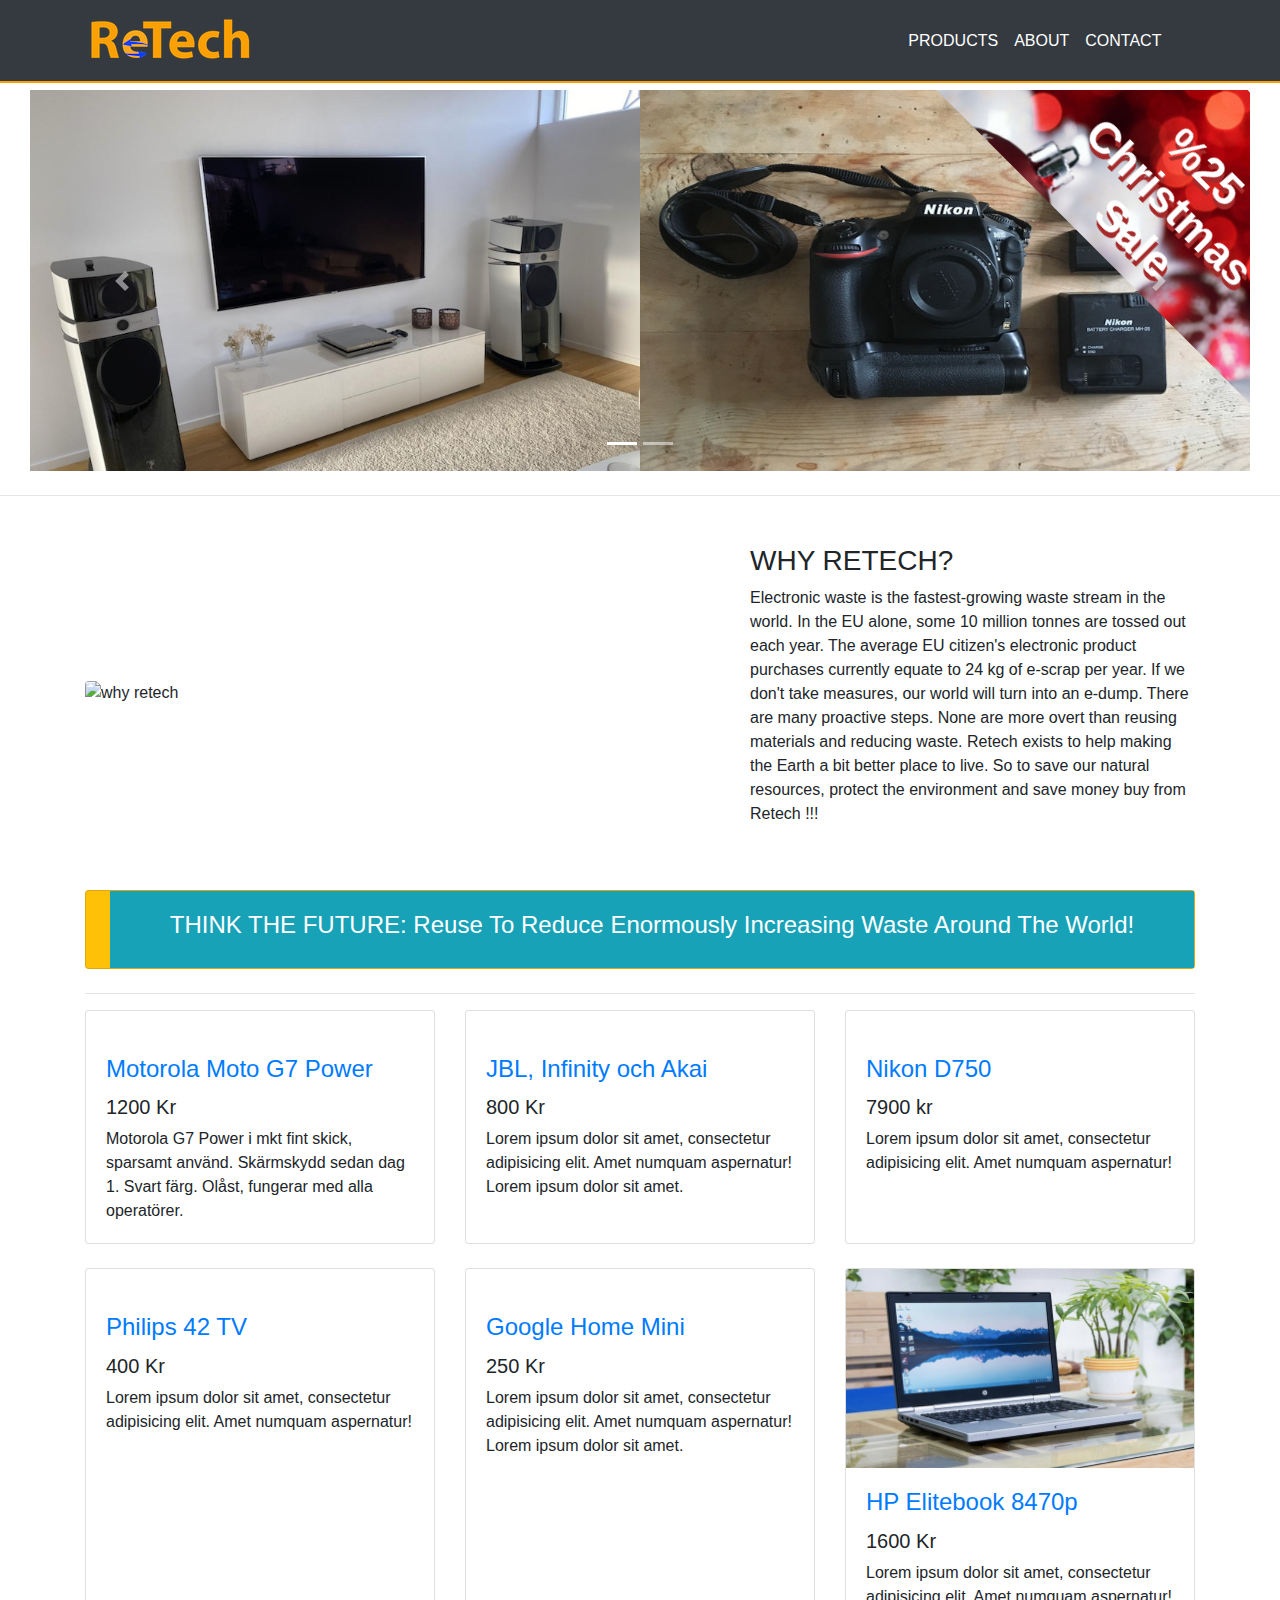
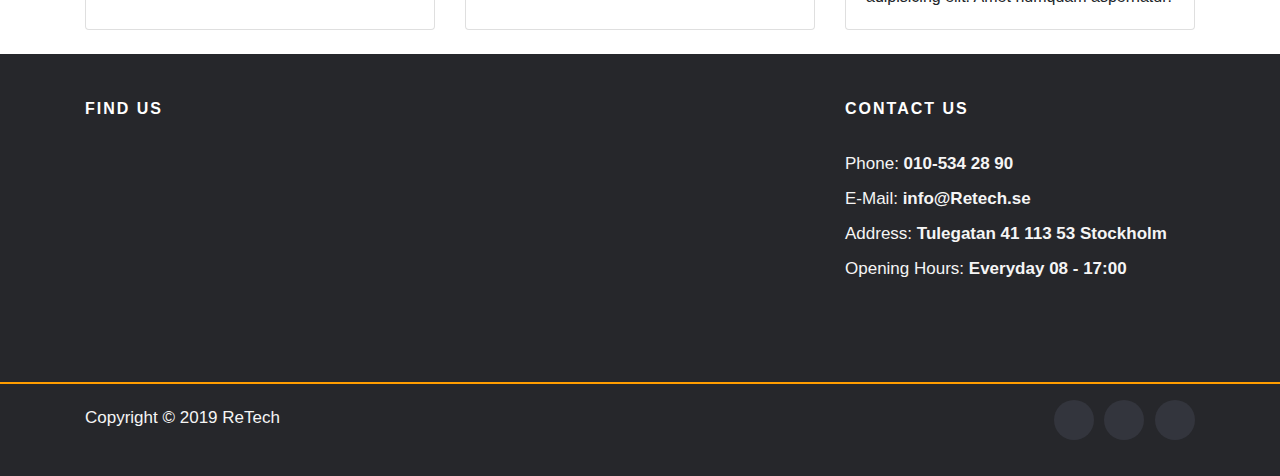
==== commit 6e6b0f24: "Why retech text" ====
--- a/main.html
+++ b/main.html
@@ -121,9 +121,11 @@
                 <img class="img-fluid rounded mb-4 mb-lg-0" src="img/foto_44.jpg" alt="why retech">
             </div>
             <div class="col-lg-5">
-                <h1 class="font-weight-light">WHY RETECH?</h1>
-                <p>Lorem ipsum dolor sit amet, consectetur adipisicing elit. Provident sed aliquid dolorem possimus unde eaque quas eius. Quibusdam ut, enim optio eaque sit, similique dolor repellendus corporis harum vero, cum commodi. Dolor sunt laboriosam
-                    ullam maiores quaerat, sit similique dolorem atque vitae eveniet blanditiis. Consequuntur aut rerum sunt, iure, inventore temporibus omnis soluta distinctio. Cumque officia, impedit suscipit aperiam autem.</p>
+                <h3 class="font-weight-light">WHY RETECH?</h3>
+                <p>Electronic waste is the fastest-growing waste stream in the world. In the EU alone, some 10 million tonnes are tossed out each year. The average EU citizen's electronic product purchases currently equate to 24 kg of e-scrap per year. If
+                    we don't take measures, our world will turn into an e-dump. There are many proactive steps. None are more overt than reusing materials and reducing waste. Retech exists to help making the Earth a bit better place to live. So to save
+                    our natural resources, protect the environment and save money buy from Retech !!!
+                </p>
             </div>
         </div>
 
--- a/css/main.css
+++ b/css/main.css
@@ -1,104 +1,144 @@
 * {
-  margin: 0;
-  padding: 0; }
+    margin: 0;
+    padding: 0;
+}
 
 .my-carousel {
-  display: flex;
-  display: -webkit-flex;
-  flex-direction: row;
-  align-items: center; }
+    display: -webkit-box;
+    display: -ms-flexbox;
+    display: flex;
+    display: -webkit-flex;
+    -webkit-box-orient: horizontal;
+    -webkit-box-direction: normal;
+    -ms-flex-direction: row;
+    flex-direction: row;
+    -webkit-box-align: center;
+    -ms-flex-align: center;
+    align-items: center;
+}
 
 .navbar {
-  border-bottom: 2px solid #FF9D00; }
+    border-bottom: 2px solid #FF9D00;
+}
 
 body {
-  padding-top: 90px; }
+    padding-top: 90px;
+}
 
 .container {
-  width: 100%;
-  padding-right: 15px;
-  padding-left: 15px;
-  margin-right: auto;
-  margin-left: auto; }
+    width: 100%;
+    padding-right: 15px;
+    padding-left: 15px;
+    margin-right: auto;
+    margin-left: auto;
+}
 
 .container-fluid {
-  width: 100%;
-  padding-right: 15px;
-  padding-left: 15px;
-  margin-right: auto;
-  margin-left: auto; }
+    width: 100%;
+    padding-right: 15px;
+    padding-left: 15px;
+    margin-right: auto;
+    margin-left: auto;
+}
 
 .row {
-  display: -ms-flexbox;
-  display: flex;
-  -ms-flex-wrap: wrap;
-  flex-wrap: wrap;
-  margin-right: -15px;
-  margin-left: -15px; }
+    display: -ms-flexbox;
+    display: -webkit-box;
+    display: flex;
+    -ms-flex-wrap: wrap;
+    flex-wrap: wrap;
+    margin-right: -15px;
+    margin-left: -15px;
+}
 
 img:hover {
-  transform: scale(1.05);
-  transition: transform .10s; }
+    -webkit-transform: scale(1.05);
+    transform: scale(1.05);
+    -webkit-transition: -webkit-transform .10s;
+    transition: -webkit-transform .10s;
+    transition: transform .10s;
+    transition: transform .10s, -webkit-transform .10s;
+}
 
 #goToTopBtn {
-  display: none;
-  position: fixed;
-  bottom: 20px;
-  right: 30px;
-  border: none;
-  background-color: #FF9D00;
-  color: blue;
-  cursor: pointer;
-  padding: 10px;
-  border-radius: 4px; }
+    display: none;
+    position: fixed;
+    bottom: 20px;
+    right: 30px;
+    border: none;
+    background-color: #FF9D00;
+    color: blue;
+    cursor: pointer;
+    padding: 10px;
+    border-radius: 4px;
+}
+
 
 /*footer*/
+
 .site-footer {
-  background-color: #26272b;
-  padding: 45px 0 20px;
-  font-size: 17px;
-  line-height: 35px;
-  color: whitesmoke; }
-  .site-footer hr {
-    border: solid 1px #FF9D00; }
-  .site-footer h6 {
+    background-color: #26272b;
+    padding: 45px 0 20px;
+    font-size: 17px;
+    line-height: 35px;
+    color: whitesmoke;
+}
+
+.site-footer hr {
+    border: solid 1px #FF9D00;
+}
+
+.site-footer h6 {
     color: #fff;
     font-size: 16px;
     text-transform: uppercase;
     padding-bottom: 20px;
-    letter-spacing: 2px; }
-  .site-footer .social-icons {
-    text-align: right; }
-    .site-footer .social-icons a {
-      width: 40px;
-      height: 40px;
-      line-height: 40px;
-      margin-left: 6px;
-      margin-right: 0;
-      border-radius: 100%;
-      background-color: #33353d; }
+    letter-spacing: 2px;
+}
+
+.site-footer .social-icons {
+    text-align: right;
+}
+
+.site-footer .social-icons a {
+    width: 40px;
+    height: 40px;
+    line-height: 40px;
+    margin-left: 6px;
+    margin-right: 0;
+    border-radius: 100%;
+    background-color: #33353d;
+}
 
 .footer-contact {
-  padding-left: 0;
-  list-style: none; }
+    padding-left: 0;
+    list-style: none;
+}
 
 .copyright-text {
-  margin: 0; }
+    margin: 0;
+}
 
 .social-icons {
-  padding-left: 0;
-  margin-bottom: 0;
-  list-style: none; }
-  .social-icons li {
+    padding-left: 0;
+    margin-bottom: 0;
+    list-style: none;
+}
+
+.social-icons li {
     display: inline-block;
-    margin-bottom: 4px; }
-  .social-icons li.title {
+    margin-bottom: 4px;
+}
+
+.social-icons li.title {
     margin-right: 15px;
     text-transform: uppercase;
     color: #96a2b2;
     font-weight: 700;
-    font-size: 13px; }
-  .social-icons a {
+    font-size: 13px;
+}
+
+.social-icons a {
     background-color: #eceeef;
     color: #818a91;
     font-size: 16px;
@@ -110,80 +150,119 @@
     margin-right: 8px;
     border-radius: 100%;
     -webkit-transition: all .2s linear;
-    -o-transition: all .2s linear;
-    transition: all .2s linear; }
-    .social-icons a:active {
-      color: #fff;
-      background-color: #29aafe; }
-    .social-icons a:focus {
-      color: #fff;
-      background-color: #29aafe; }
-    .social-icons a:hover {
-      color: #fff;
-      background-color: #29aafe; }
-  .social-icons a.facebook:hover {
-    background-color: #3b5998; }
-  .social-icons a.twitter:hover {
-    background-color: #00aced; }
-  .social-icons a.linkedin:hover {
-    background-color: #007bb6; }
+    transition: all .2s linear;
+}
+
+.social-icons a:active {
+    color: #fff;
+    background-color: #29aafe;
+}
+
+.social-icons a:focus {
+    color: #fff;
+    background-color: #29aafe;
+}
+
+.social-icons a:hover {
+    color: #fff;
+    background-color: #29aafe;
+}
+
+.social-icons a.facebook:hover {
+    background-color: #3b5998;
+}
+
+.social-icons a.twitter:hover {
+    background-color: #00aced;
+}
+
+.social-icons a.linkedin:hover {
+    background-color: #007bb6;
+}
 
 .social-icons.size-sm a {
-  line-height: 34px;
-  height: 34px;
-  width: 34px;
-  font-size: 14px; }
+    line-height: 34px;
+    height: 34px;
+    width: 34px;
+    font-size: 14px;
+}
 
 @media (max-width: 991px) {
-  .site-footer [class^=col-] {
-    margin-bottom: 30px; } }
+    .site-footer [class^=col-] {
+        margin-bottom: 30px;
+    }
+}
 
 @media (max-width: 767px) {
-  .site-footer {
-    padding-bottom: 0; }
+    .site-footer {
+        padding-bottom: 0;
+    }
     .site-footer .copyright-text {
-      text-align: center; }
+        text-align: center;
+    }
     .site-footer .social-icons {
-      text-align: center; }
-  .social-icons li.title {
-    display: block;
-    margin-right: 0;
-    font-weight: 600; } }
+        text-align: center;
+    }
+    .social-icons li.title {
+        display: block;
+        margin-right: 0;
+        font-weight: 600;
+    }
+}
 
 .salebox {
-  width: 330px;
-  height: 350px;
-  position: absolute;
-  top: -15px;
-  right: -22px; }
+    width: 330px;
+    height: 350px;
+    position: absolute;
+    top: -15px;
+    right: -22px;
+}
 
 .sale {
-  font: bold 44px Sans-Serif;
-  color: white;
-  text-align: center;
-  text-shadow: 4px 4px brown;
-  transform: rotate(45deg);
-  -webkit-transform: rotate(45deg);
-  -moz-transform: rotate(45deg);
-  -ms-transform: rotate(45deg);
-  -o-transform: rotate(45deg);
-  padding: 60px 10px;
-  width: 490px;
-  height: 220px;
-  background: url(../img/christmas-sale.jpg); }
+    font: bold 44px Sans-Serif;
+    color: white;
+    text-align: center;
+    text-shadow: 4px 4px brown;
+    transform: rotate(45deg);
+    -webkit-transform: rotate(45deg);
+    -moz-transform: rotate(45deg);
+    -ms-transform: rotate(45deg);
+    -o-transform: rotate(45deg);
+    padding: 60px 10px;
+    width: 490px;
+    height: 220px;
+    background: url(../img/christmas-sale.jpg);
+}
 
 @media (min-width: 576px) {
-  .container {
-    max-width: 540px; } }
+    .container {
+        max-width: 540px;
+    }
+}
 
 @media (min-width: 768px) {
-  .container {
-    max-width: 720px; } }
+    .container {
+        max-width: 720px;
+    }
+}
 
 @media (min-width: 992px) {
-  .container {
-    max-width: 960px; } }
+    .container {
+        max-width: 960px;
+    }
+}
 
 @media (min-width: 1200px) {
-  .container {
-    max-width: 1140px; } }
+    .container {
+        max-width: 1140px;
+    }
+}
+
+@media (max-width: 992px) {
+    .salebox {
+        display: none;
+    }
+}
+
+
+/*# sourceMappingURL=main.css.map */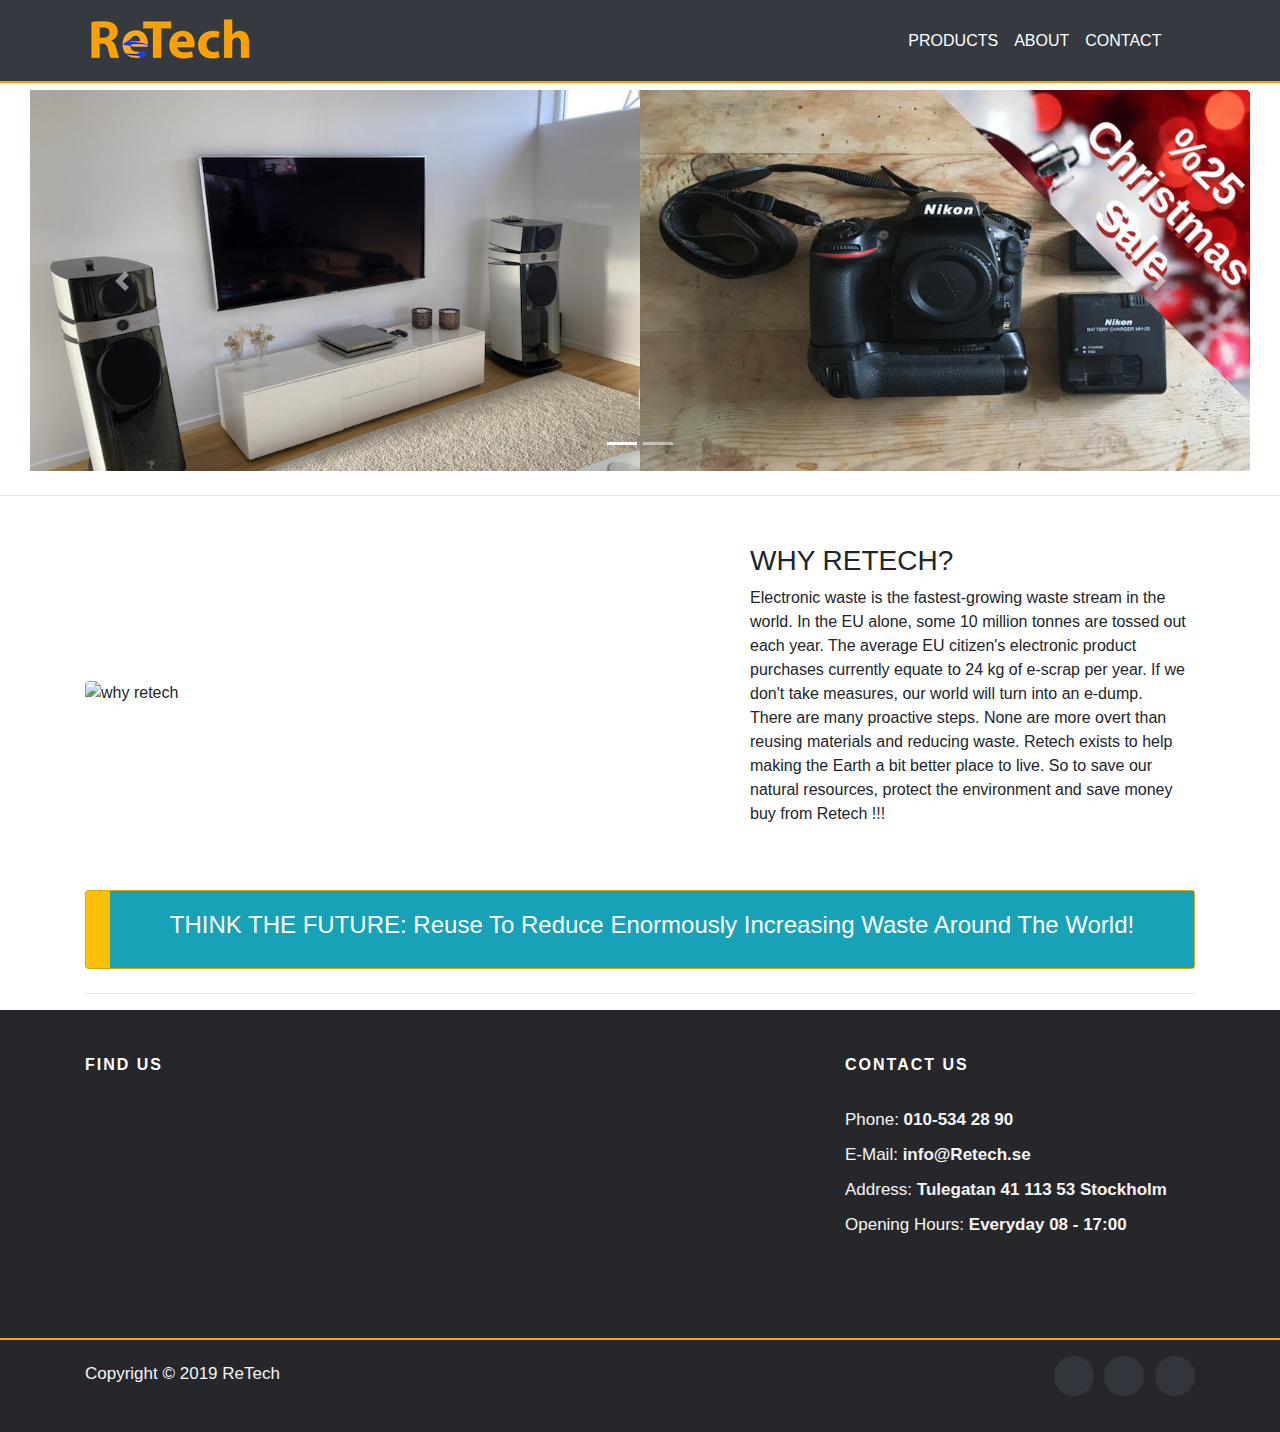
==== commit 1f383e36: "ggg" ====
--- a/main.html
+++ b/main.html
@@ -57,7 +57,7 @@
                     </li>
 
                     <li class="nav-item">
-                        <a href="html/cart.html" class="nav-link active"> <i class="fas fa-shopping-basket"></i><span class="badge badge-notify my-cart-badge text-warning"> </span>
+                        <a href="html/cart.html" class="nav-link active"> <i class="fas fa-shopping-basket"></i><span class="badge badge-notify my-cart-badge text-warning" id="badge"> </span>
                         </a>
                     </li>
                 </ul>
@@ -123,8 +123,8 @@
             <div class="col-lg-5">
                 <h3 class="font-weight-light">WHY RETECH?</h3>
                 <p>Electronic waste is the fastest-growing waste stream in the world. In the EU alone, some 10 million tonnes are tossed out each year. The average EU citizen's electronic product purchases currently equate to 24 kg of e-scrap per year. If
-                    we don't take measures, our world will turn into an e-dump. There are many proactive steps. None are more overt than reusing materials and reducing waste. Retech exists to help making the Earth a bit better place to live. So to save
-                    our natural resources, protect the environment and save money buy from Retech !!!
+                    we don't take measures, our world will turn into an e-dump. <br/>There are many proactive steps. None are more overt than reusing materials and reducing waste. Retech exists to help making the Earth a bit better place to live. So to
+                    save our natural resources, protect the environment and save money buy from Retech !!!
                 </p>
             </div>
         </div>
@@ -141,84 +141,27 @@
         <hr class="mt-4">
 
         <!-- Content Row -->
-        <div class="row">
-            <div class="col-lg-4 col-md-6 mb-4">
-                <div class="card h-100">
-                    <a href="#"><img class="card-img-top" src="img/motorola.png" alt=""></a>
-                    <div class="card-body">
-                        <h4 class="card-title">
-                            <a href="#">Motorola Moto G7 Power</a>
-                        </h4>
-                        <h5>1200 Kr</h5>
-                        <p class="card-text">
-                            Motorola G7 Power i mkt fint skick, sparsamt använd. Skärmskydd sedan dag 1. Svart färg. Olåst, fungerar med alla operatörer.
-                        </p>
-                    </div>
-                </div>
-            </div>
-            <div class="col-lg-4 col-md-6 mb-4">
-                <div class="card h-100">
-                    <a href="#"><img class="card-img-top" src="img/Jbl.png" alt=""></a>
-                    <div class="card-body">
-                        <h4 class="card-title">
-                            <a href="#">JBL, Infinity och Akai</a>
-                        </h4>
-                        <h5>800 Kr</h5>
-                        <p class="card-text">Lorem ipsum dolor sit amet, consectetur adipisicing elit. Amet numquam aspernatur! Lorem ipsum dolor sit amet.</p>
-                    </div>
-                </div>
-            </div>
-
-            <div class="col-lg-4 col-md-6 mb-4">
-                <div class="card h-100">
-                    <a href="#"><img class="card-img-top" src="img/Nikon D750.png" alt=""></a>
-                    <div class="card-body">
-                        <h4 class="card-title">
-                            <a href="#">Nikon D750</a>
-                        </h4>
-                        <h5>7900 kr</h5>
-                        <p class="card-text">Lorem ipsum dolor sit amet, consectetur adipisicing elit. Amet numquam aspernatur!</p>
-                    </div>
-                </div>
-            </div>
-
-            <div class="col-lg-4 col-md-6 mb-4">
-                <div class="card h-100">
-                    <a href="#"><img class="card-img-top" src="img/Philips 42 TV.png" alt=""></a>
-                    <div class="card-body">
-                        <h4 class="card-title">
-                            <a href="#">Philips 42 TV</a>
-                        </h4>
-                        <h5>400 Kr</h5>
-                        <p class="card-text">Lorem ipsum dolor sit amet, consectetur adipisicing elit. Amet numquam aspernatur!</p>
-                    </div>
-                </div>
-            </div>
-
-            <div class="col-lg-4 col-md-6 mb-4">
-                <div class="card h-100">
-                    <a href="#"><img class="card-img-top" src="img/Google Home Mini.png" alt=""></a>
-                    <div class="card-body">
-                        <h4 class="card-title">
-                            <a href="#">Google Home Mini</a>
-                        </h4>
-                        <h5>250 Kr</h5>
-                        <p class="card-text">Lorem ipsum dolor sit amet, consectetur adipisicing elit. Amet numquam aspernatur! Lorem ipsum dolor sit amet.</p>
-                    </div>
-                </div>
-            </div>
-
-            <div class="col-lg-4 col-md-6 mb-4">
-                <div class="card h-100">
-                    <a href="#"><img class="card-img-top" src="img/HP Elitebook 8470p.png" alt=""></a>
-                    <div class="card-body">
-                        <h4 class="card-title">
-                            <a href="#">HP Elitebook 8470p</a>
-                        </h4>
-                        <h5>1600 Kr</h5>
-                        <p class="card-text">Lorem ipsum dolor sit amet, consectetur adipisicing elit. Amet numquam aspernatur!</p>
-                    </div>
-                </div>
+        <div id="productCont"></div>
+       
+    </div>
+<!--Modal-->
+    <div id="myModal" class="modal">
+        <div class="modal-content">
+            <div class="modal-header">
+                <h2 id="modaltitle">ModalHeader</h2>
+                <button type="close" class="close" data-dismiss="modal">&times;</button>
+            </div>
+            <div class="row" id="modalBody">
+                <div class="col-6" id="modalPhoto">
+                </div>
+                <div class="col-6" id="modalInfo">
+                    <p id="pCond" class="col-12"> som text</p>
+                    <p id="pDesc" class="col-12">text text 2</p>
+                    <p id="pYear" class="col-12"></p>
+                </div>
+            </div>
+            <div class="modal-footer">
+                <button type="button" class="modalBuy">Buy</button>
             </div>
         </div>
     </div>
--- a/css/main.css
+++ b/css/main.css
@@ -1,144 +1,161 @@
 * {
-    margin: 0;
+  margin: 0;
+  padding: 0;
+}
+
+.my-carousel {
+  display: flex;
+  display: -webkit-flex;
+  flex-direction: row;
+  align-items: center; }
+
+.navbar {
+  border-bottom: 2px solid #FF9D00; }
+
+body {
+  padding-top: 90px; }
+
+.container {
+  width: 100%;
+  padding-right: 15px;
+  padding-left: 15px;
+  margin-right: auto;
+  margin-left: auto; }
+
+.container-fluid {
+  width: 100%;
+  padding-right: 15px;
+  padding-left: 15px;
+  margin-right: auto;
+  margin-left: auto; }
+
+.productDiv {
+  border: 1px solid lightgray;
+  border-radius: 5px;
+  height: 360px; }
+  .productDiv .photoDiv .photos {
+    object-fit: cover;
+    width: 100%;
+    height: 200px; }
+  .productDiv .infoDiv {
+    align-content: center; }
+    .productDiv .infoDiv .title {
+      font-size: 1.6em;
+      padding-top: 10px; }
+    .productDiv .infoDiv .description {
+      font-size: 0.9em;
+      padding: 4px; }
+    .productDiv .infoDiv .price {
+      font-size: 1.4em;
+      color: black;
+      font-weight: bold;
+      text-align: right; }
+  .productDiv .buttonDiv {
+    justify-content: space-around;
+    bottom: 0px;
     padding: 0;
-}
-
-.my-carousel {
-    display: -webkit-box;
-    display: -ms-flexbox;
-    display: flex;
-    display: -webkit-flex;
-    -webkit-box-orient: horizontal;
-    -webkit-box-direction: normal;
-    -ms-flex-direction: row;
-    flex-direction: row;
-    -webkit-box-align: center;
-    -ms-flex-align: center;
-    align-items: center;
-}
-
-.navbar {
-    border-bottom: 2px solid #FF9D00;
-}
-
-body {
-    padding-top: 90px;
-}
-
-.container {
-    width: 100%;
-    padding-right: 15px;
-    padding-left: 15px;
-    margin-right: auto;
-    margin-left: auto;
-}
-
-.container-fluid {
-    width: 100%;
-    padding-right: 15px;
-    padding-left: 15px;
-    margin-right: auto;
-    margin-left: auto;
-}
+    margin: 0; }
+    .productDiv .buttonDiv button {
+      background-color: #FF9D00;
+      opacity: 0.9;
+      color: #fff;
+      border-radius: 4px;
+      margin-top: 7px; }
+      .productDiv .buttonDiv button:hover {
+        background-color: #FF9D00;
+        border: blue solid 1px;
+        color: #96a2b2;
+        cursor: pointer; }
+
+#myModal {
+  position: fixed;
+  z-index: 1;
+  left: 25%;
+  top: 15%;
+  width: 50%;
+  height: 100%;
+  overflow: auto; }
+  #myModal button {
+    background-color: #FF9D00;
+    padding: 10px;
+    opacity: 0.9;
+    color: #fff;
+    border-radius: 4px; }
+    #myModal button:hover {
+      background-color: #FF9D00;
+      border: blue solid 1px;
+      color: #96a2b2;
+      cursor: pointer; }
 
 .row {
-    display: -ms-flexbox;
-    display: -webkit-box;
-    display: flex;
-    -ms-flex-wrap: wrap;
-    flex-wrap: wrap;
-    margin-right: -15px;
-    margin-left: -15px;
-}
-
-img:hover {
-    -webkit-transform: scale(1.05);
-    transform: scale(1.05);
-    -webkit-transition: -webkit-transform .10s;
-    transition: -webkit-transform .10s;
-    transition: transform .10s;
-    transition: transform .10s, -webkit-transform .10s;
-}
+  display: -ms-flexbox;
+  display: flex;
+  -ms-flex-wrap: wrap;
+  flex-wrap: wrap;
+  margin-right: -15px;
+  margin-left: -15px; }
 
 #goToTopBtn {
-    display: none;
-    position: fixed;
-    bottom: 20px;
-    right: 30px;
-    border: none;
-    background-color: #FF9D00;
-    color: blue;
-    cursor: pointer;
-    padding: 10px;
-    border-radius: 4px;
-}
+  display: none;
+  position: fixed;
+  bottom: 20px;
+  right: 30px;
+  border: none;
+  background-color: #FF9D00;
+  color: blue;
+  cursor: pointer;
+  padding: 10px;
+  border-radius: 4px; }
 
 
 /*footer*/
 
 .site-footer {
-    background-color: #26272b;
-    padding: 45px 0 20px;
-    font-size: 17px;
-    line-height: 35px;
-    color: whitesmoke;
-}
-
-.site-footer hr {
-    border: solid 1px #FF9D00;
-}
-
-.site-footer h6 {
+  background-color: #26272b;
+  padding: 45px 0 20px;
+  font-size: 17px;
+  line-height: 35px;
+  color: whitesmoke; }
+  .site-footer hr {
+    border: solid 1px #FF9D00; }
+  .site-footer h6 {
     color: #fff;
     font-size: 16px;
     text-transform: uppercase;
     padding-bottom: 20px;
-    letter-spacing: 2px;
-}
-
-.site-footer .social-icons {
-    text-align: right;
-}
-
-.site-footer .social-icons a {
-    width: 40px;
-    height: 40px;
-    line-height: 40px;
-    margin-left: 6px;
-    margin-right: 0;
-    border-radius: 100%;
-    background-color: #33353d;
-}
+    letter-spacing: 2px; }
+  .site-footer .social-icons {
+    text-align: right; }
+    .site-footer .social-icons a {
+      width: 40px;
+      height: 40px;
+      line-height: 40px;
+      margin-left: 6px;
+      margin-right: 0;
+      border-radius: 100%;
+      background-color: #33353d; }
 
 .footer-contact {
-    padding-left: 0;
-    list-style: none;
-}
+  padding-left: 0;
+  list-style: none; }
 
 .copyright-text {
-    margin: 0;
-}
+  margin: 0; }
 
 .social-icons {
-    padding-left: 0;
-    margin-bottom: 0;
-    list-style: none;
-}
-
-.social-icons li {
+  padding-left: 0;
+  margin-bottom: 0;
+  list-style: none; }
+  .social-icons li {
     display: inline-block;
-    margin-bottom: 4px;
-}
-
-.social-icons li.title {
+    margin-bottom: 4px; }
+  .social-icons li.title {
     margin-right: 15px;
     text-transform: uppercase;
     color: #96a2b2;
     font-weight: 700;
-    font-size: 13px;
-}
-
-.social-icons a {
+    font-size: 13px; }
+  .social-icons a {
     background-color: #eceeef;
     color: #818a91;
     font-size: 16px;
@@ -150,119 +167,80 @@
     margin-right: 8px;
     border-radius: 100%;
     -webkit-transition: all .2s linear;
-    transition: all .2s linear;
-}
-
-.social-icons a:active {
-    color: #fff;
-    background-color: #29aafe;
-}
-
-.social-icons a:focus {
-    color: #fff;
-    background-color: #29aafe;
-}
-
-.social-icons a:hover {
-    color: #fff;
-    background-color: #29aafe;
-}
-
-.social-icons a.facebook:hover {
-    background-color: #3b5998;
-}
-
-.social-icons a.twitter:hover {
-    background-color: #00aced;
-}
-
-.social-icons a.linkedin:hover {
-    background-color: #007bb6;
-}
+    -o-transition: all .2s linear;
+    transition: all .2s linear; }
+    .social-icons a:active {
+      color: #fff;
+      background-color: #29aafe; }
+    .social-icons a:focus {
+      color: #fff;
+      background-color: #29aafe; }
+    .social-icons a:hover {
+      color: #fff;
+      background-color: #29aafe; }
+  .social-icons a.facebook:hover {
+    background-color: #3b5998; }
+  .social-icons a.twitter:hover {
+    background-color: #00aced; }
+  .social-icons a.linkedin:hover {
+    background-color: #007bb6; }
 
 .social-icons.size-sm a {
-    line-height: 34px;
-    height: 34px;
-    width: 34px;
-    font-size: 14px;
-}
+  line-height: 34px;
+  height: 34px;
+  width: 34px;
+  font-size: 14px; }
 
 @media (max-width: 991px) {
-    .site-footer [class^=col-] {
-        margin-bottom: 30px;
-    }
-}
+  .site-footer [class^=col-] {
+    margin-bottom: 30px; } }
 
 @media (max-width: 767px) {
-    .site-footer {
-        padding-bottom: 0;
-    }
+  .site-footer {
+    padding-bottom: 0; }
     .site-footer .copyright-text {
-        text-align: center;
-    }
+      text-align: center; }
     .site-footer .social-icons {
-        text-align: center;
-    }
-    .social-icons li.title {
-        display: block;
-        margin-right: 0;
-        font-weight: 600;
-    }
-}
+      text-align: center; }
+  .social-icons li.title {
+    display: block;
+    margin-right: 0;
+    font-weight: 600; } }
 
 .salebox {
-    width: 330px;
-    height: 350px;
-    position: absolute;
-    top: -15px;
-    right: -22px;
-}
+  width: 330px;
+  height: 350px;
+  position: absolute;
+  top: -15px;
+  right: -22px; }
 
 .sale {
-    font: bold 44px Sans-Serif;
-    color: white;
-    text-align: center;
-    text-shadow: 4px 4px brown;
-    transform: rotate(45deg);
-    -webkit-transform: rotate(45deg);
-    -moz-transform: rotate(45deg);
-    -ms-transform: rotate(45deg);
-    -o-transform: rotate(45deg);
-    padding: 60px 10px;
-    width: 490px;
-    height: 220px;
-    background: url(../img/christmas-sale.jpg);
-}
+  font: bold 44px Sans-Serif;
+  color: white;
+  text-align: center;
+  text-shadow: 4px 4px brown;
+  transform: rotate(45deg);
+  -webkit-transform: rotate(45deg);
+  -moz-transform: rotate(45deg);
+  -ms-transform: rotate(45deg);
+  -o-transform: rotate(45deg);
+  padding: 60px 10px;
+  width: 490px;
+  height: 220px;
+  background: url(../img/christmas-sale.jpg); }
 
 @media (min-width: 576px) {
-    .container {
-        max-width: 540px;
-    }
-}
+  .container {
+    max-width: 540px; } }
 
 @media (min-width: 768px) {
-    .container {
-        max-width: 720px;
-    }
-}
+  .container {
+    max-width: 720px; } }
 
 @media (min-width: 992px) {
-    .container {
-        max-width: 960px;
-    }
-}
+  .container {
+    max-width: 960px; } }
 
 @media (min-width: 1200px) {
-    .container {
-        max-width: 1140px;
-    }
-}
-
-@media (max-width: 992px) {
-    .salebox {
-        display: none;
-    }
-}
-
-
-/*# sourceMappingURL=main.css.map */+  .container {
+    max-width: 1140px; } }
